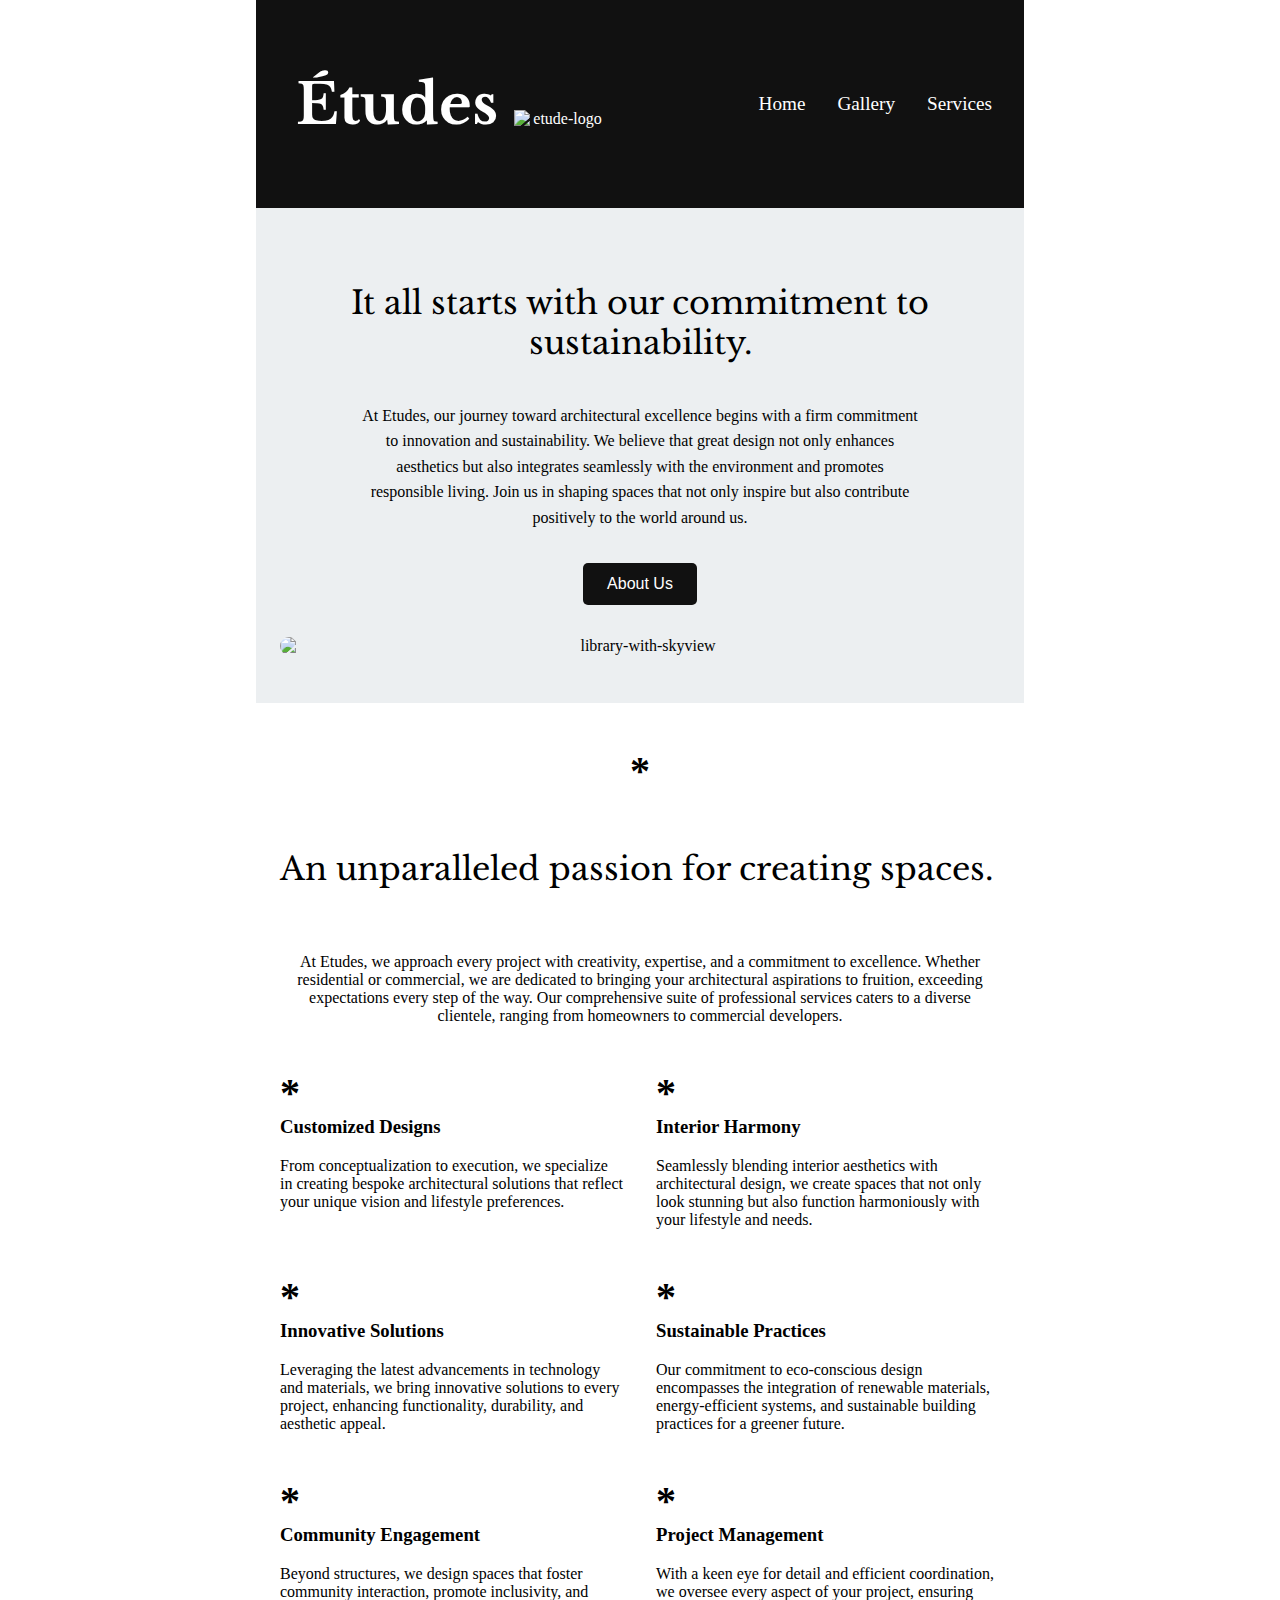
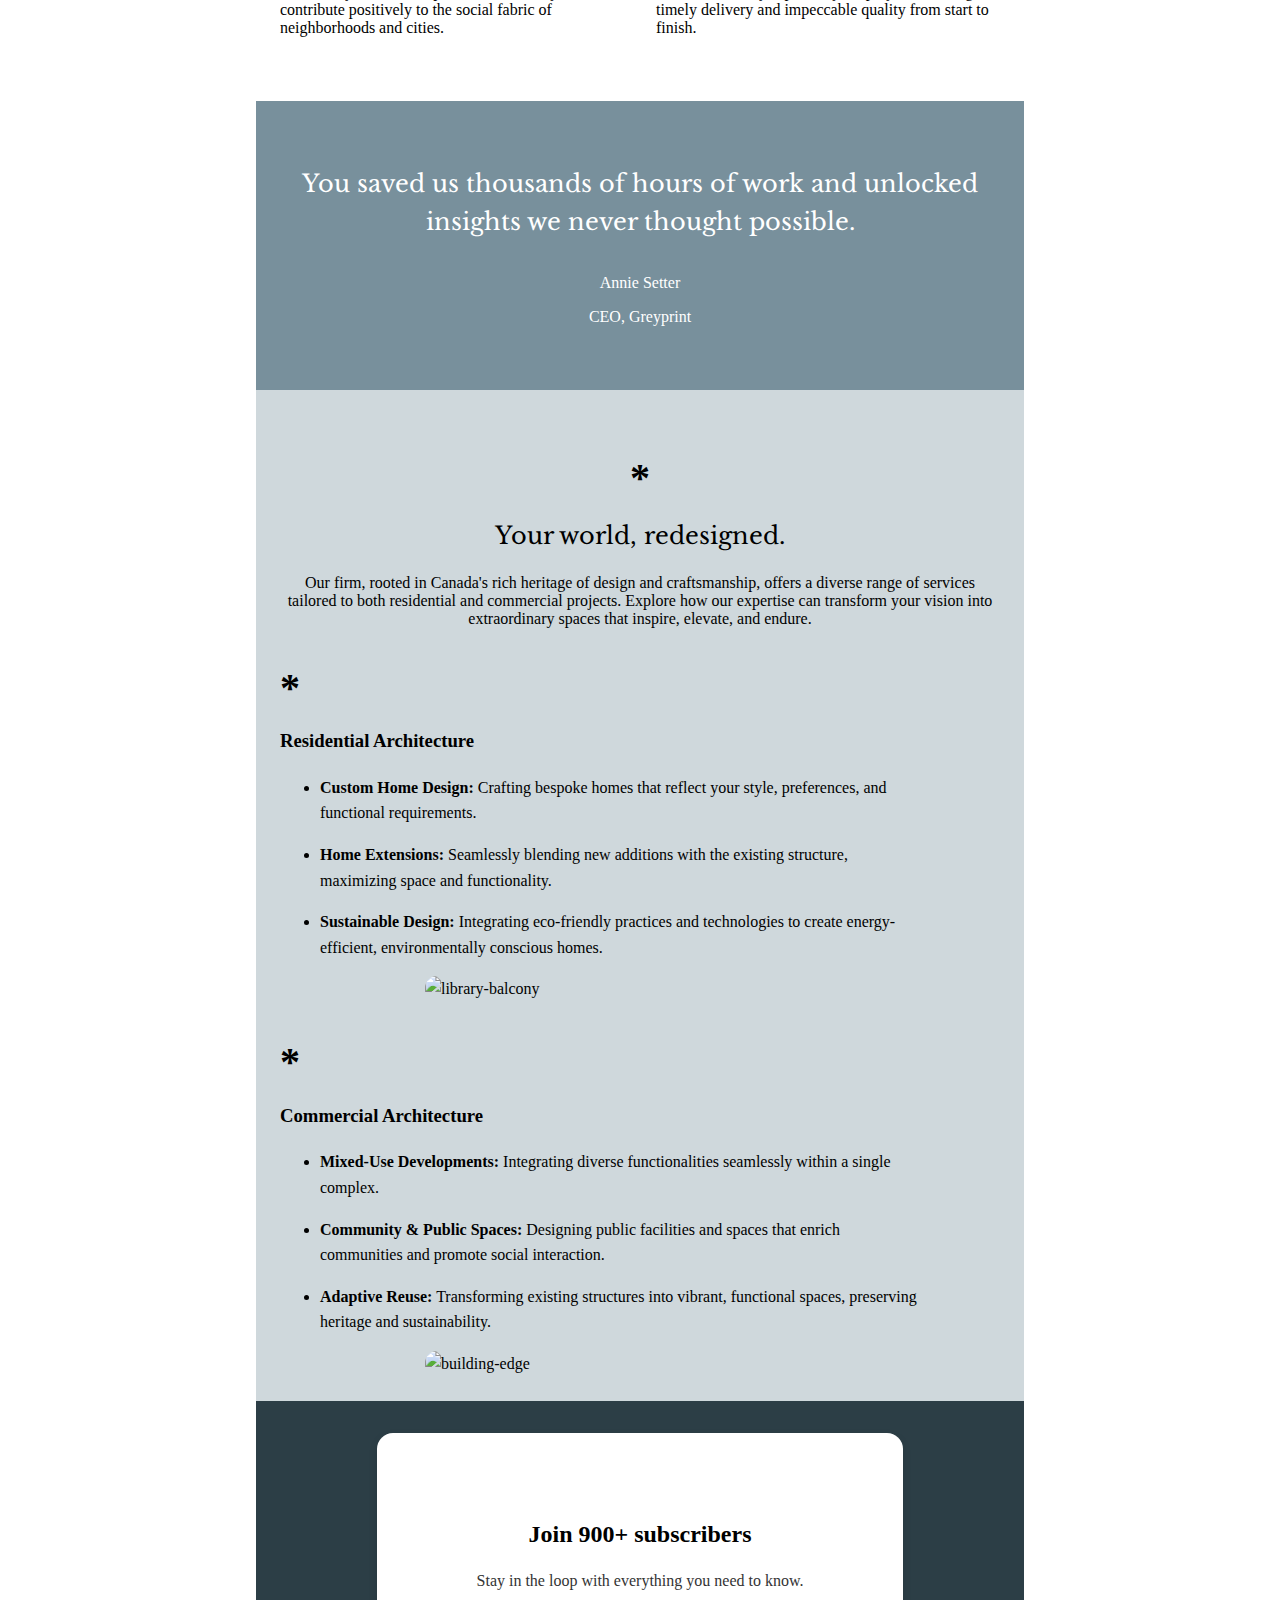
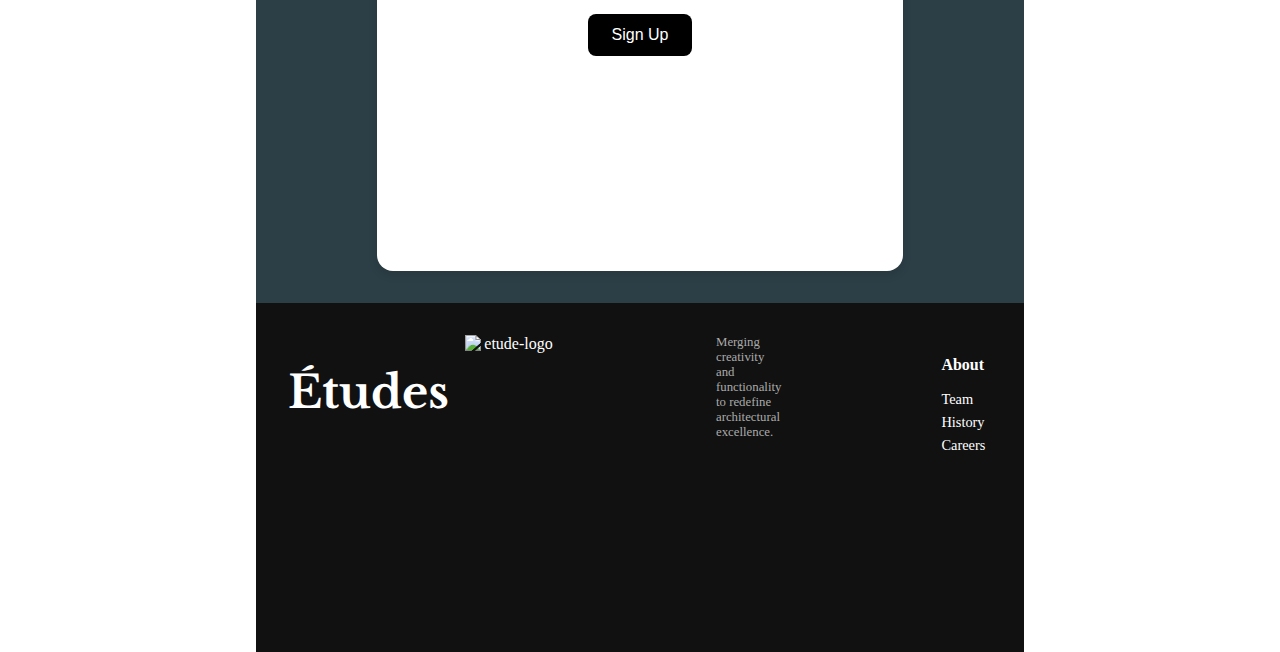
==== dmit-1530-assignment-1-start/index.html @ 2d31faa6 "CSS: Step 17" ====
<!DOCTYPE html>
<html lang="en">
<head>
    <meta charset="UTF-8">
    <meta name="viewport" content="width=device-width, initial-scale=1.0">

    <!-- Additional Meta Information -->
    <meta name="Raymond John Ruiz" content="">
    <meta name="Assignment 1 – Responsive Flexbox Layout" content="">

    <title>Etude Homepage</title>

    <!-- Stylesheets -->
    <link rel="stylesheet" href="./css/reset.css">
    <link rel="stylesheet" href="./css/styles.css">

    <!-- Font Stylings -->
    <link href="https://fonts.googleapis.com/css2?family=Libre+Baskerville:wght@400;700&display=swap" rel="stylesheet">


</head>
<body>

    <header class="header-container">

        <div class="logo-container">
            <h1>Études</h1>
            <img src="./img/ix.png" alt="etude-logo" title="etude-logo">
        </div>
    
        <nav class="header-nav-bar">
            <ul>
                <li><a href="index.html">Home</a></li>
                <li><a href="artgallery.html">Gallery</a></li>
                <li><a href="#">Services</a></li>
            </ul>
        </nav>

    </header>

    <main>

        <section class="main-first-section">

            <h2>It all starts with our commitment to sustainability.</h2>

            <p>At Etudes, our journey toward architectural excellence begins with a firm commitment to innovation and sustainability. We believe that great design not only enhances aesthetics but also integrates seamlessly with the environment and promotes responsible living. Join us in shaping spaces that not only  inspire but also contribute positively to the world around us.</p>

            <button>About Us</button>

            <img src="./img/vi.webp" alt="library-with-skyview" title="library-with-skyview">

        </section>

        <section class="main-second-section">

            <p class="section-divider">*</p>
            <h2>An unparalleled passion for creating spaces.</h2>
            
            <p>At Etudes, we approach every project with creativity, expertise, and a  commitment to excellence. Whether residential or commercial, we are  dedicated to bringing your architectural aspirations to fruition,  exceeding expectations every step of the way. Our comprehensive suite of professional services caters to a diverse clientele, ranging from homeowners to commercial developers.</p>

                <div>
                    <p class="section-divider">*</p>
                    <h3>Customized Designs</h3>
                    <p>From conceptualization to execution, we specialize in creating bespoke  architectural solutions that reflect your unique vision and lifestyle  preferences.</p>
                </div>

                <div>
                    <p class="section-divider">*</p>
                    <h3>Interior Harmony</h3>
                    <p>Seamlessly blending interior aesthetics with architectural design, we  create spaces that not only look stunning but also function harmoniously  with your lifestyle and needs.</p>
                </div>

                <div>
                    <p class="section-divider">*</p>
                    <h3>Innovative Solutions</h3>
                    <p>Leveraging the latest advancements in technology and materials, we bring  innovative solutions to every project, enhancing functionality,  durability, and aesthetic appeal.</p>
                </div>
                
                <div>
                    <p class="section-divider">*</p>
                    <h3>Sustainable Practices</h3>
                    <p>Our commitment to eco-conscious design encompasses the integration of  renewable materials, energy-efficient systems, and sustainable building  practices for a greener future.</p>
                </div>

                <div>
                    <p class="section-divider">*</p>
                    <h3>Community Engagement</h3>
                    <p>Beyond structures, we design spaces that foster community interaction,  promote inclusivity, and contribute positively to the social fabric of  neighborhoods and cities.</p>
                </div>

                <div>
                    <p class="section-divider">*</p>
                    <h3>Project Management</h3>
                    <p>With a keen eye for detail and efficient coordination, we oversee every  aspect of your project, ensuring timely delivery and impeccable quality  from start to finish.</p>
                </div>

        </section>

        <div class="blockquote-div">

            <blockquote>
                You saved us thousands of hours of work and unlocked insights we never thought possible.
            </blockquote>
            <p>Annie Setter</p>
            <div class="author-title">CEO, Greyprint</div>

        </div>

        <section class="main-third-section">

            <p class="third-section-divider-firstp">*</p>
            <h2>Your world, redesigned.</h2>
            <p>Our firm, rooted in Canada's rich heritage of design and craftsmanship, offers a diverse range of services tailored to both residential and  commercial projects. Explore how our expertise can transform your vision into extraordinary spaces that inspire, elevate, and endure.</p>

            <section class="main-third-section-div">
            <div>
                <p class="third-section-divider">*</p>
                <h3>Residential Architecture</h3>
                <ul>
                    <li><span>Custom Home Design:</span> Crafting bespoke homes that reflect your style, preferences, and functional requirements.</li>
                    <li><span>Home Extensions:</span> Seamlessly blending new additions with the existing structure, maximizing space and functionality.</li>
                    <li><span>Sustainable Design:</span> Integrating eco-friendly practices and technologies to create energy-efficient, environmentally conscious homes.</li>
                </ul>
                <img src="./img/iii.webp" alt="library-balcony" title="library-balcony">    
            </div>
            
            <div>
                <p class="third-section-divider">*</p>
                <h3>Commercial Architecture</h3>
                <ul>
                    <li><span>Mixed-Use Developments:</span> Integrating diverse functionalities seamlessly within a single complex.</li>
                    <li><span>Community & Public Spaces:</span> Designing public facilities and spaces that enrich communities and promote social interaction.</li>
                    <li><span>Adaptive Reuse:</span> Transforming existing structures into vibrant, functional spaces, preserving heritage and sustainability.</li>
                </ul>
                <img src="./img/ii.webp" alt="building-edge" title="building-edge">
            </div>

            </section>


        </section>

        <div class="sign-up-div">

            <div class="sign-up-div-inside-box">
                <p>Join 900+ subscribers</p>
                <p>Stay in the loop with everything you need to know.</p>
                <button>Sign Up</button>
            </div>

        </div>

    
    </main>
    
    <footer class="footer-container">

        <div class="footer-logo-container">
            <h1>Études</h1>
            <img src="./img/ix.png" alt="etude-logo" title="etude-logo">
        </div>

        <p>Merging creativity and functionality to redefine architectural excellence.</p>

        <div class="footer-nav-container">

            <section>
                <h4>About</h4>
                <nav>
                    <ul>
                        <li><a href="#">Team</a></li>
                        <li><a href="#">History</a></li>
                        <li><a href="#">Careers</a></li>
                    </ul>
                </nav>
            </section>
        
            <section>
                <h4>Social</h4>
                <nav>
                    <ul>
                        <li><a href="#">Facebook</a></li>
                        <li><a href="#">Instagram</a></li>
                        <li><a href="#">Twitter / X</a></li>
                    </ul>
                </nav>
            </section>
        
            <section>
                <h4>Privacy</h4>
                <nav>
                    <ul>
                        <li><a href="#">Privacy Policy</a></li>
                        <li><a href="#">Terms & Conditions</a></li>
                        <li><a href="#">Contact Us</a></li>
                    </ul>
                </nav>
            </section>
        
        </div>

        <div>
            <p>This website is an academic exercise; its contents are entirely fictitious. All copy was generated by ChatGPT in lieu of using lorem ipsum placeholder text.</p>
        </div>

    </footer>




    
</body>
</html>
---- dmit-1530-assignment-1-start/css/styles.css ----
:root {
    --blue-grey-50: #ECEFF1;
    --blue-grey-100: #CFD8DC;
    --blue-grey-200: #B0BEC5;
    --blue-grey-900: #263238;
    --dark-grey: #111111;
    --white: #FFFFFF;
    --blockquote-color:#78909C;
}

body {
    color: #000;
    text-align: center; 
    width: 24.38rem;
    margin: 0 auto;
}


/* Header Section Styling */

.header-container{
    display: flex;
    flex-direction: column;
    background-color: var(--dark-grey);
    color: var(--white);
    align-items: center;
    padding: 2rem 0;
    width: 100%;
}

.logo-container {
    display: flex;
    align-items:baseline;
    gap: 1rem; 
}

.header-container h1{
    font-size: 3.5rem;
}

.header-container img{
    width: 5.6875rem;
    height: 3.625rem;
}

.header-nav-bar ul {
    list-style: none;
    display: flex;
    justify-content: center;
    gap: 2rem; 
    padding: 0;
    margin-top: 1rem;
}

.header-nav-bar a {
    color: var(--white);
    text-decoration: none;
    font-size: 1.2rem;
    font-weight: 500;
}

header h1{
    font-family: "Libre Baskerville", serif;
}


/* First of Main Section Styling */

.main-first-section{
    display: flex;
    flex-direction: column;
    align-items: center;
    justify-content: center;
    background-color: var(--blue-grey-50);
    text-align: center;
    padding: 3rem 1.5rem;
    
}

.main-first-section h2 {
    font-size: 2rem;
    font-family: "Libre Baskerville", serif;
    font-weight: 300;
    margin-bottom: 1.5rem;
}

.main-first-section p {
    font-size: 1rem;
    line-height: 1.6;
    max-width: 35rem;
    margin-bottom: 2rem;
}

.main-first-section button {
    background-color: var(--dark-grey);
    color: var(--white);
    font-size: 1rem;
    padding: 0.75rem 1.5rem;
    border: none;
    border-radius: 5px;
    cursor: pointer;
    margin-bottom: 2rem;
}

.main-first-section img {
    width: 100%;
    height: auto;
    border-radius: 10px; 
}

/* Second of Main Section Styling */

.main-second-section {
    text-align: center;
    padding: 3rem 1.5rem;
}

.main-second-section h2 {
    font-family: 'Libre Baskerville', serif;
    font-size: 2rem;
    font-weight: 300;
    margin-bottom: 1rem;
}

.section-divider {
    font-size: 2.5rem; 
    font-weight: bold;
    margin-bottom: 0.2rem; 
    text-align: center;
    line-height: 1; 
}

.main-second-section h3 {
    margin-top: 0.2rem; 
    text-align: center;
}


/* Div Styling for blockquote */

.blockquote-div {
    background-color: var(--blockquote-color); 
    padding: 4rem 2rem; 
    text-align: center;
    color: white; 
    margin: 0 auto;
}

.blockquote-div blockquote {
    margin: 0;
    padding: 0;
    line-height: 1.6; 
    font-family: "Libre Baskerville", serif;
    font-size: 1.5rem; 
    margin-bottom: 2rem;
}


/* Third of Main Section Styling */

.main-third-section{
    background-color: var(--blue-grey-100);
    padding: 1.5rem 1.5rem; 
    text-align: center;
}

.third-section-divider {
    font-size: 2.5rem; 
    font-weight: bold;
    margin-bottom: 0.2rem; 
    text-align: left;
    line-height: 1; 
}

.third-section-divider-firstp{
    font-size: 2.5rem; 
    font-weight: bold;
    margin-bottom: 0.2rem; 
    text-align: center; 
}

.main-third-section h2 {
    font-family: "Libre Baskerville", serif;
    font-weight: lighter;
    margin-bottom: 1.5rem;
    text-align: center; 
}

.main-third-section div {
    font-size: 1rem;
    line-height: 1.6;
    max-width: 80ch;
    text-align: left;
}

.main-third-section ul li {
    margin-bottom: 1rem;
    font-size: 1rem;
}

.main-third-section img {
    width: 100%;
    max-width: 21.88rem; 
    border-radius: 12px; 
    display: block;
    margin: 0 auto;
}

ul li span {
    font-weight: bold;
}


/* Sign-up Div Styling */

.sign-up-div {
    background-color: #2C3E46; /* Dark background */
    display: flex;
    justify-content: center;
    align-items: center;
    padding: 2rem;
}

.sign-up-div-inside-box {
    background-color: #fff; 
    border-radius: 1rem; 
    padding: 5rem 2rem;
    text-align: center;
    box-shadow: 0 4px 10px rgba(0, 0, 0, 0.1); 
    height: 24.25rem;
}

.sign-up-div-inside-box p:first-of-type {
    font-size: 1.5rem;
    font-weight: bold;
}

.sign-up-div-inside-box p:nth-of-type(2) {
    font-size: 1rem;
    color: #333;
    margin-bottom: 1.5rem;
}

.sign-up-div-inside-box button {
    background-color: black;
    color: white;
    border: none;
    padding: 0.75rem 1.5rem;
    border-radius: 0.5rem;
    cursor: pointer;
    font-size: 1rem;
}


/* Footer Section Styling */

.footer-container {
    background-color: #111; 
    color: white;
    padding: 2rem;
    text-align: center;
}

.footer-logo-container {
    display: flex;
    justify-content: left;
    align-items: left;
    gap: 1rem;
    margin-bottom: 1rem;
}

.footer-logo-container h1 {
    font-size: 2.8rem;
    font-weight: bold;
    font-family: "Libre Baskerville", serif;
}

.footer-logo-container img {
    width: 5.6875rem;
    height: 3.625rem;
}

.footer-nav-container {
    display: flex;
    justify-content: center;
    gap: 3rem;
    margin-bottom: 1.5rem;
}

.footer-nav-container section {
    text-align: left;
}

.footer-nav-container h4 {
    font-size: 1rem;
    margin-bottom: 0.5rem;
}

.footer-nav-container ul {
    list-style: none;
    padding: 0;
}

.footer-nav-container li {
    margin-bottom: 0.3rem;
}

.footer-nav-container a {
    text-decoration: none;
    color: white;
    font-size: 0.9rem;
}

.footer-container p {
    font-size: 0.8rem;
    color: #aaa;
    max-width: 600px;
    margin: 0 auto;
}

.footer-container p:nth-of-type(1) {
    text-align: left;
}


/* CSS Styling for screen with minimum width of 768px */

@media screen and (min-width: 768px) {

    /* Update to Header and Main-First Section Styling */

    body{
        width: 48rem;
    }

   .header-container{
        display: flex;
        flex-direction: row;
        gap: 0.5rem ;
   }

   .header-container h1{
        margin-left: 2.5rem;
   }

   .header-nav-bar {
        margin-left: auto; 
        padding-right: 2rem;
    }

    /* Update to Main-Second Section Styling */

    .main-second-section {
        display: flex;
        flex-wrap: wrap;
        align-items: flex-start;
        justify-content: space-between;
        gap: 2rem;
    }
    
    .main-second-section div {
        width: calc(50% - 1rem);                        
        min-width: 18rem; 
        text-align: left; 
    }

    .section-divider {
    text-align: center;
    width: 100%;
    margin: 0 auto;
    }

    .main-second-section .section-divider,
    .main-second-section h3 {
        text-align: left;
        width: 100%;
        margin-left: 0;
    }

    .section-divider:not(div .section-divider) {
        text-align: center;
        display: block;
        margin: 0 auto;
    }

    /* Update to Main-Second Section Styling */

    /* .main-third-section-div img{
        display: flex;
        flex-wrap: wrap;
        justify-content: center;
        gap: 2rem;
    }

    .main-third-section-div div{
      
    } */


    /* Update to Sign up Div Section Styling */
    
    .sign-up-div-inside-box {
        height: 19.38rem;
        width: 28.88rem;
        padding: 4rem 2rem;
    }
    
    /* Update to Footer Section Styling */

    .footer-container{
        display: flex;
        gap: 10rem;
    }

    


}
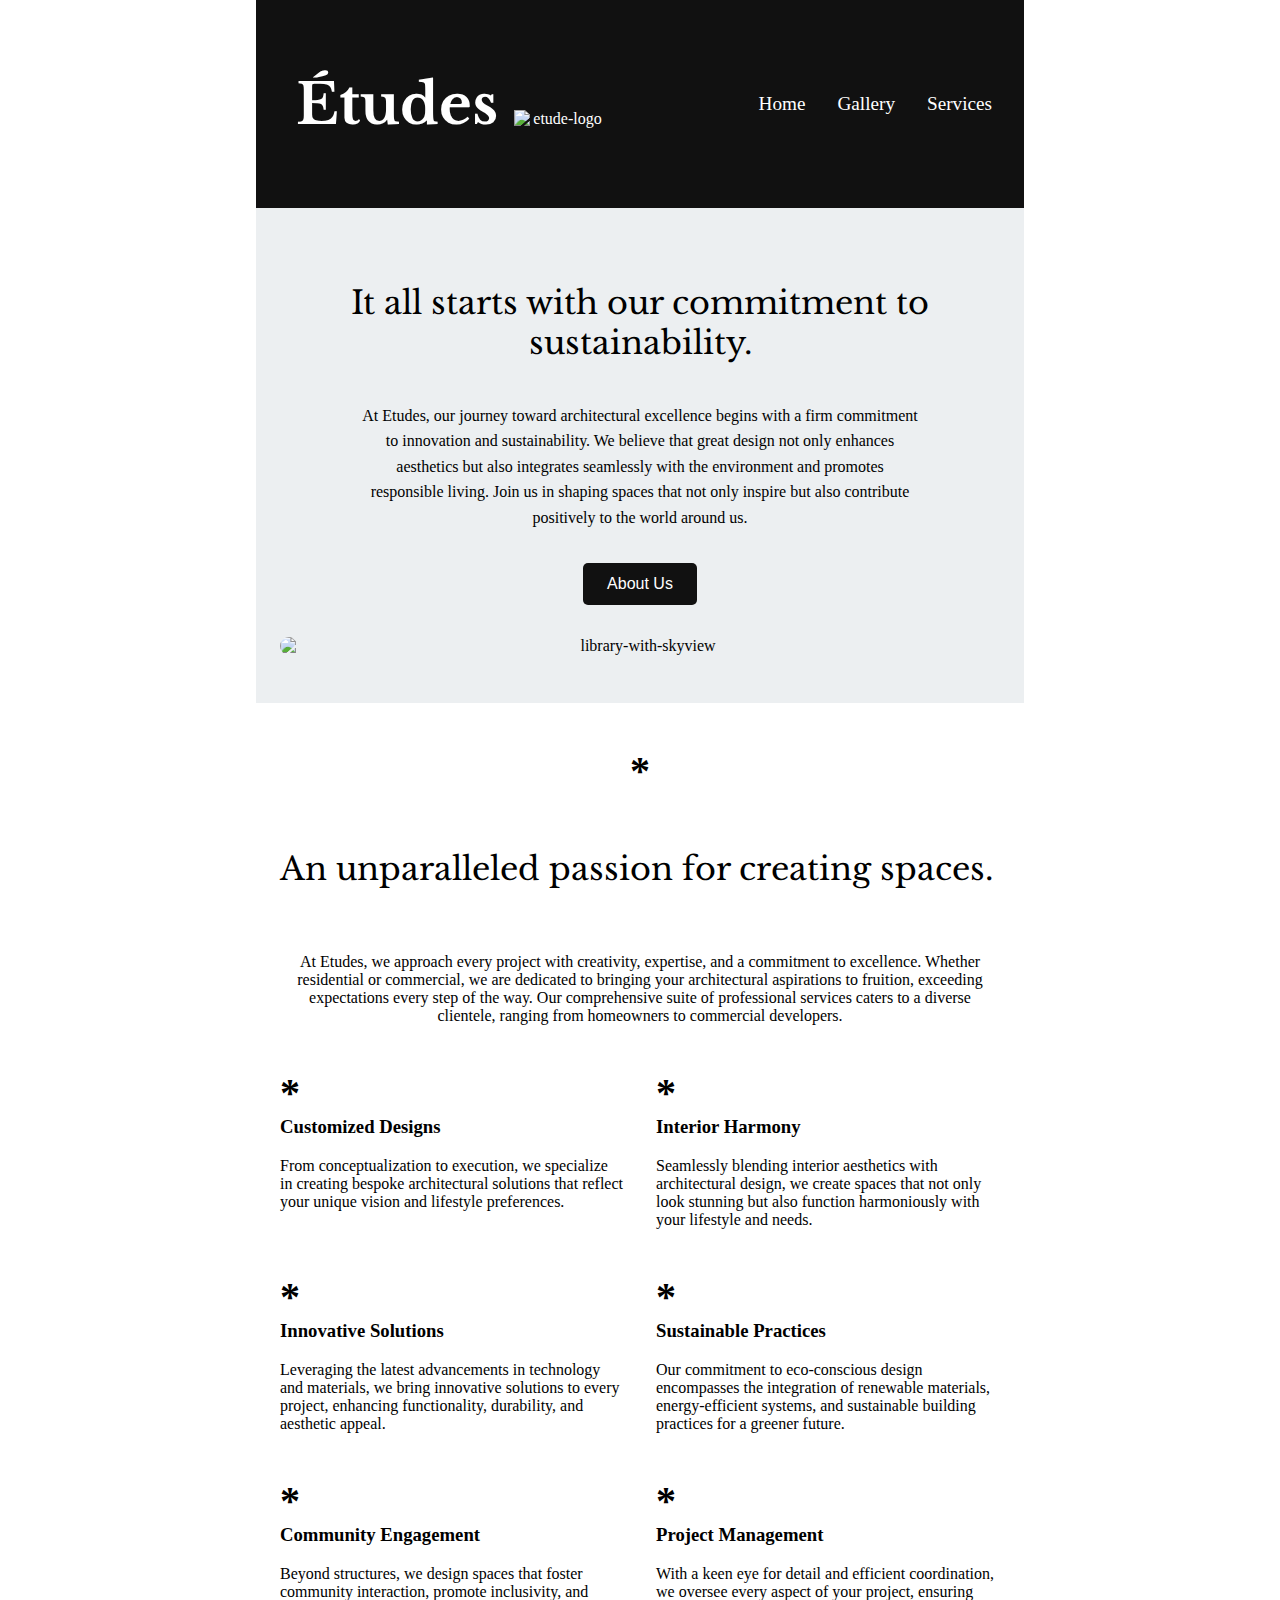
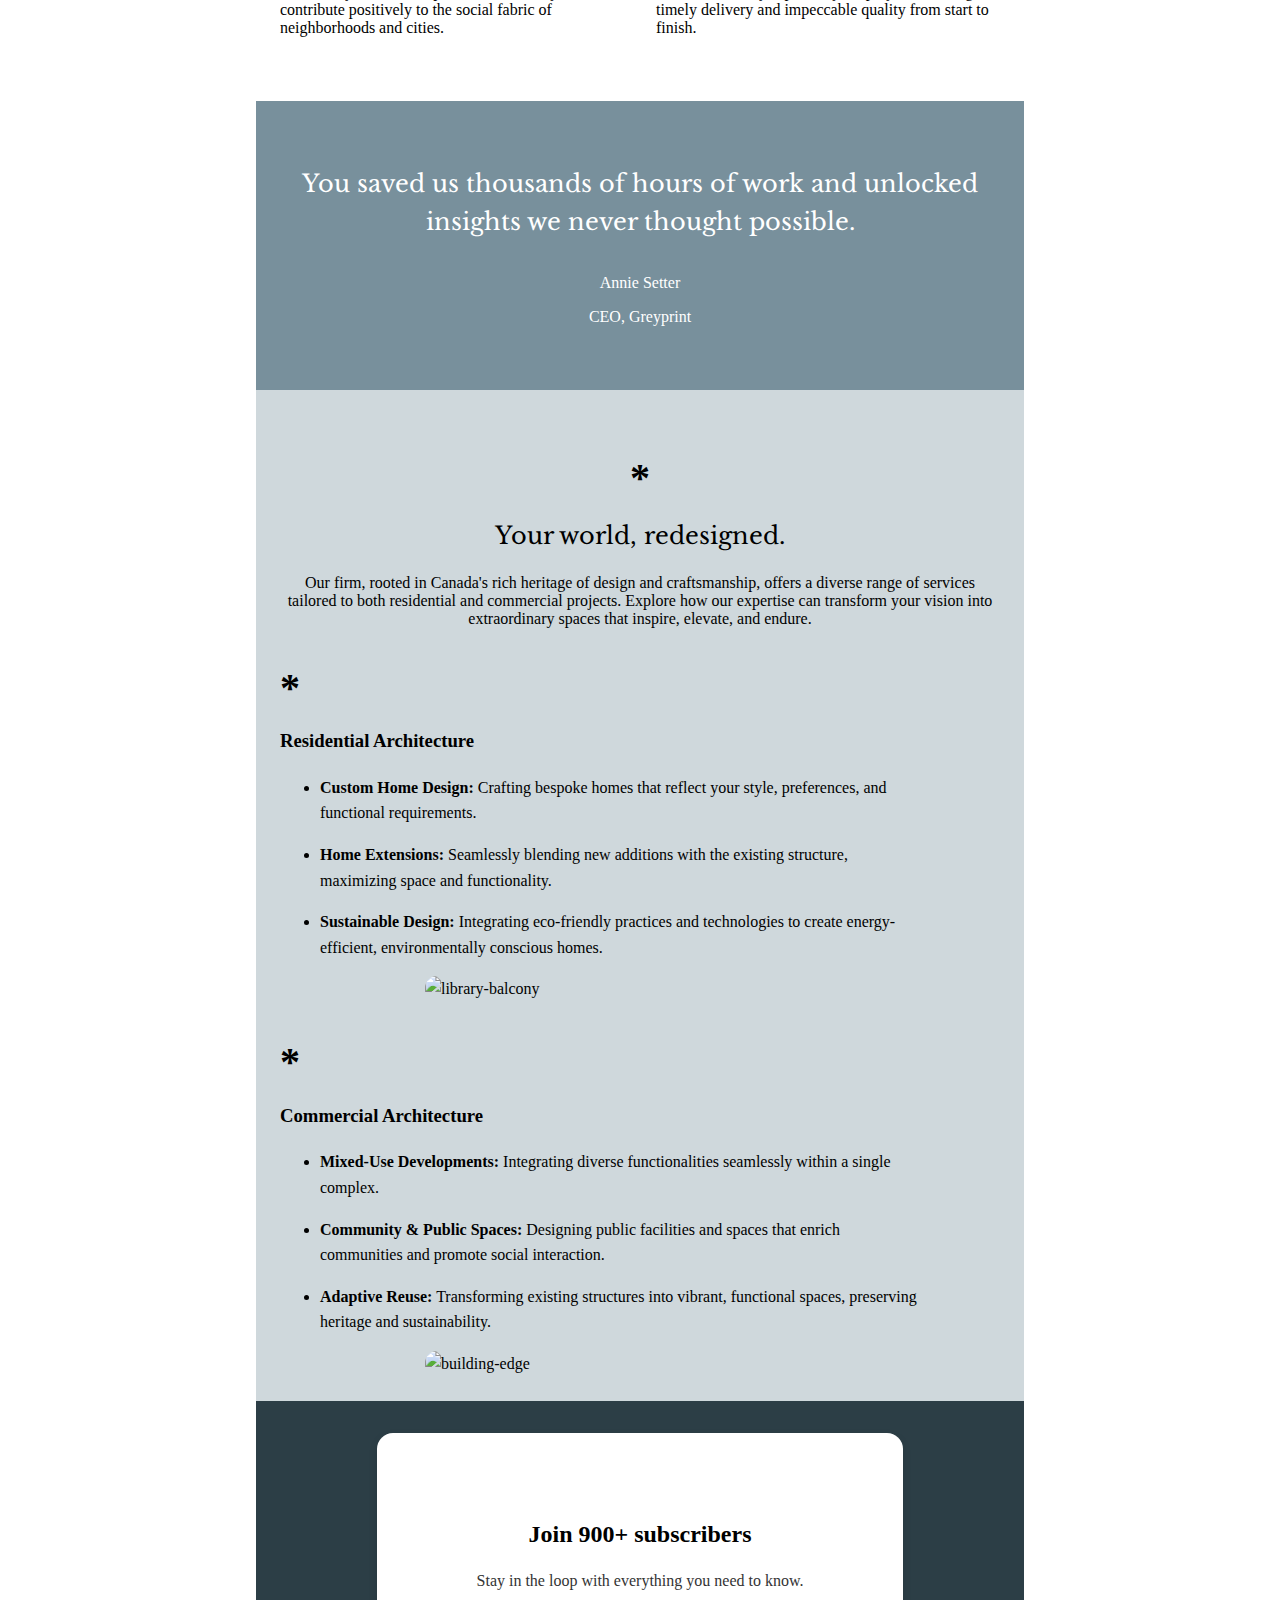
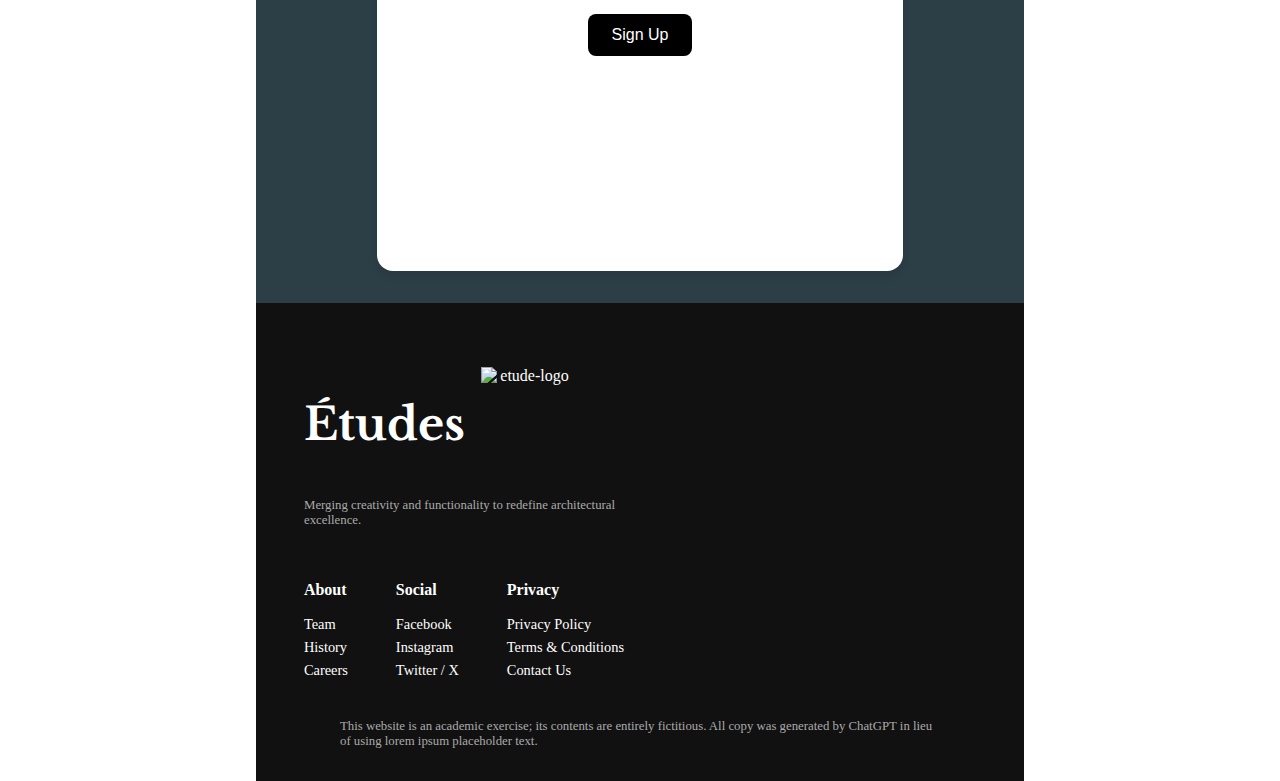
==== commit 73366ad5: "CSS Step 18" ====
--- a/dmit-1530-assignment-1-start/index.html
+++ b/dmit-1530-assignment-1-start/index.html
@@ -156,12 +156,16 @@
     
     <footer class="footer-container">
 
-        <div class="footer-logo-container">
-            <h1>Études</h1>
-            <img src="./img/ix.png" alt="etude-logo" title="etude-logo">
-        </div>
-
-        <p>Merging creativity and functionality to redefine architectural excellence.</p>
+        <section class="footer-first-section">
+
+            <div class="footer-logo-container">
+                <h1>Études</h1>
+                <img src="./img/ix.png" alt="etude-logo" title="etude-logo">
+            </div>
+
+            <p>Merging creativity and functionality to redefine architectural excellence.</p>
+
+        </section>
 
         <div class="footer-nav-container">
 
@@ -199,8 +203,7 @@
             </section>
         
         </div>
-
-        <div>
+        <div class="last-footer-section">
             <p>This website is an academic exercise; its contents are entirely fictitious. All copy was generated by ChatGPT in lieu of using lorem ipsum placeholder text.</p>
         </div>
 
--- a/dmit-1530-assignment-1-start/css/styles.css
+++ b/dmit-1530-assignment-1-start/css/styles.css
@@ -409,10 +409,23 @@
 
     .footer-container{
         display: flex;
-        gap: 10rem;
-    }
-
-    
-
-
-}
+        flex-wrap: wrap;
+    }
+
+   .footer-first-section{
+        width: 50%;
+        padding: 2rem 1rem;
+   }
+
+   .footer-nav-container{
+        width: 50%;
+   }
+
+   .last-footer-section {
+        width: 100%; /* Ensure full width */
+        text-align: center;
+        margin: 0 auto;
+    }
+
+
+}
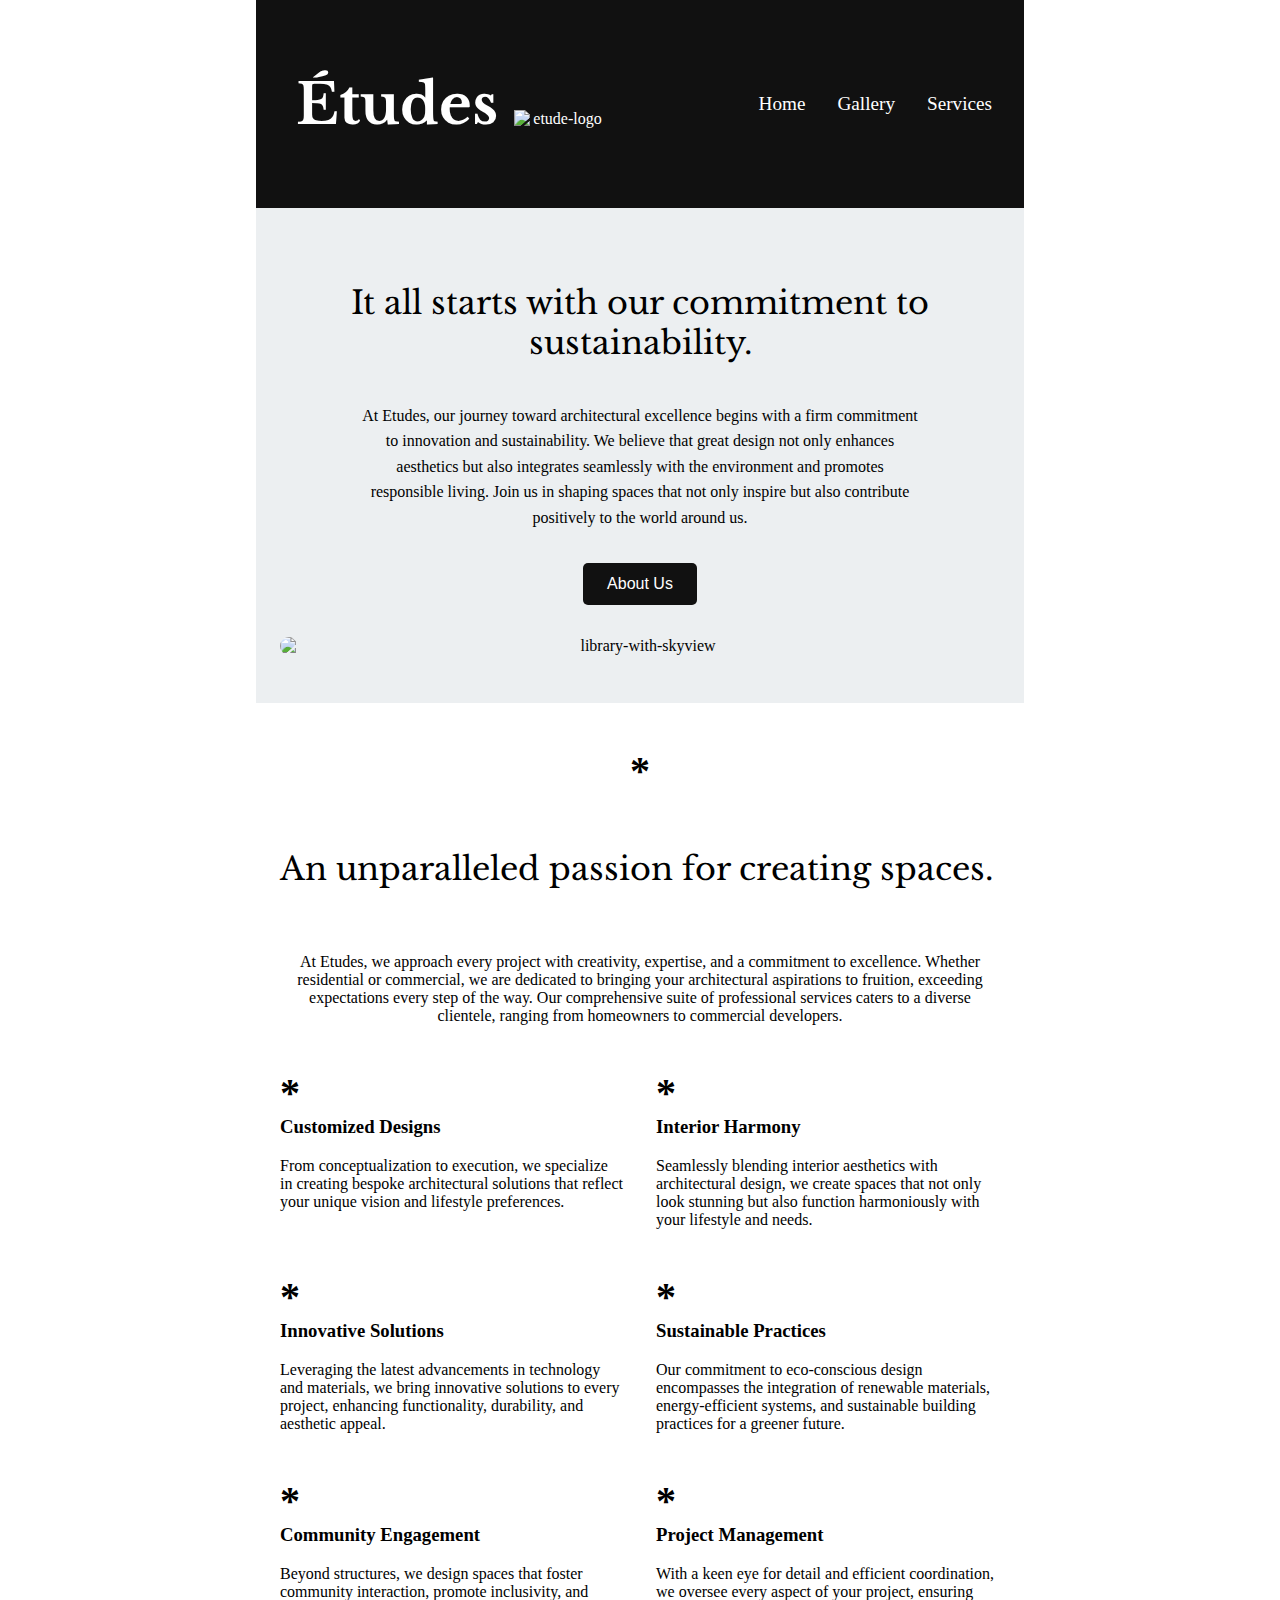
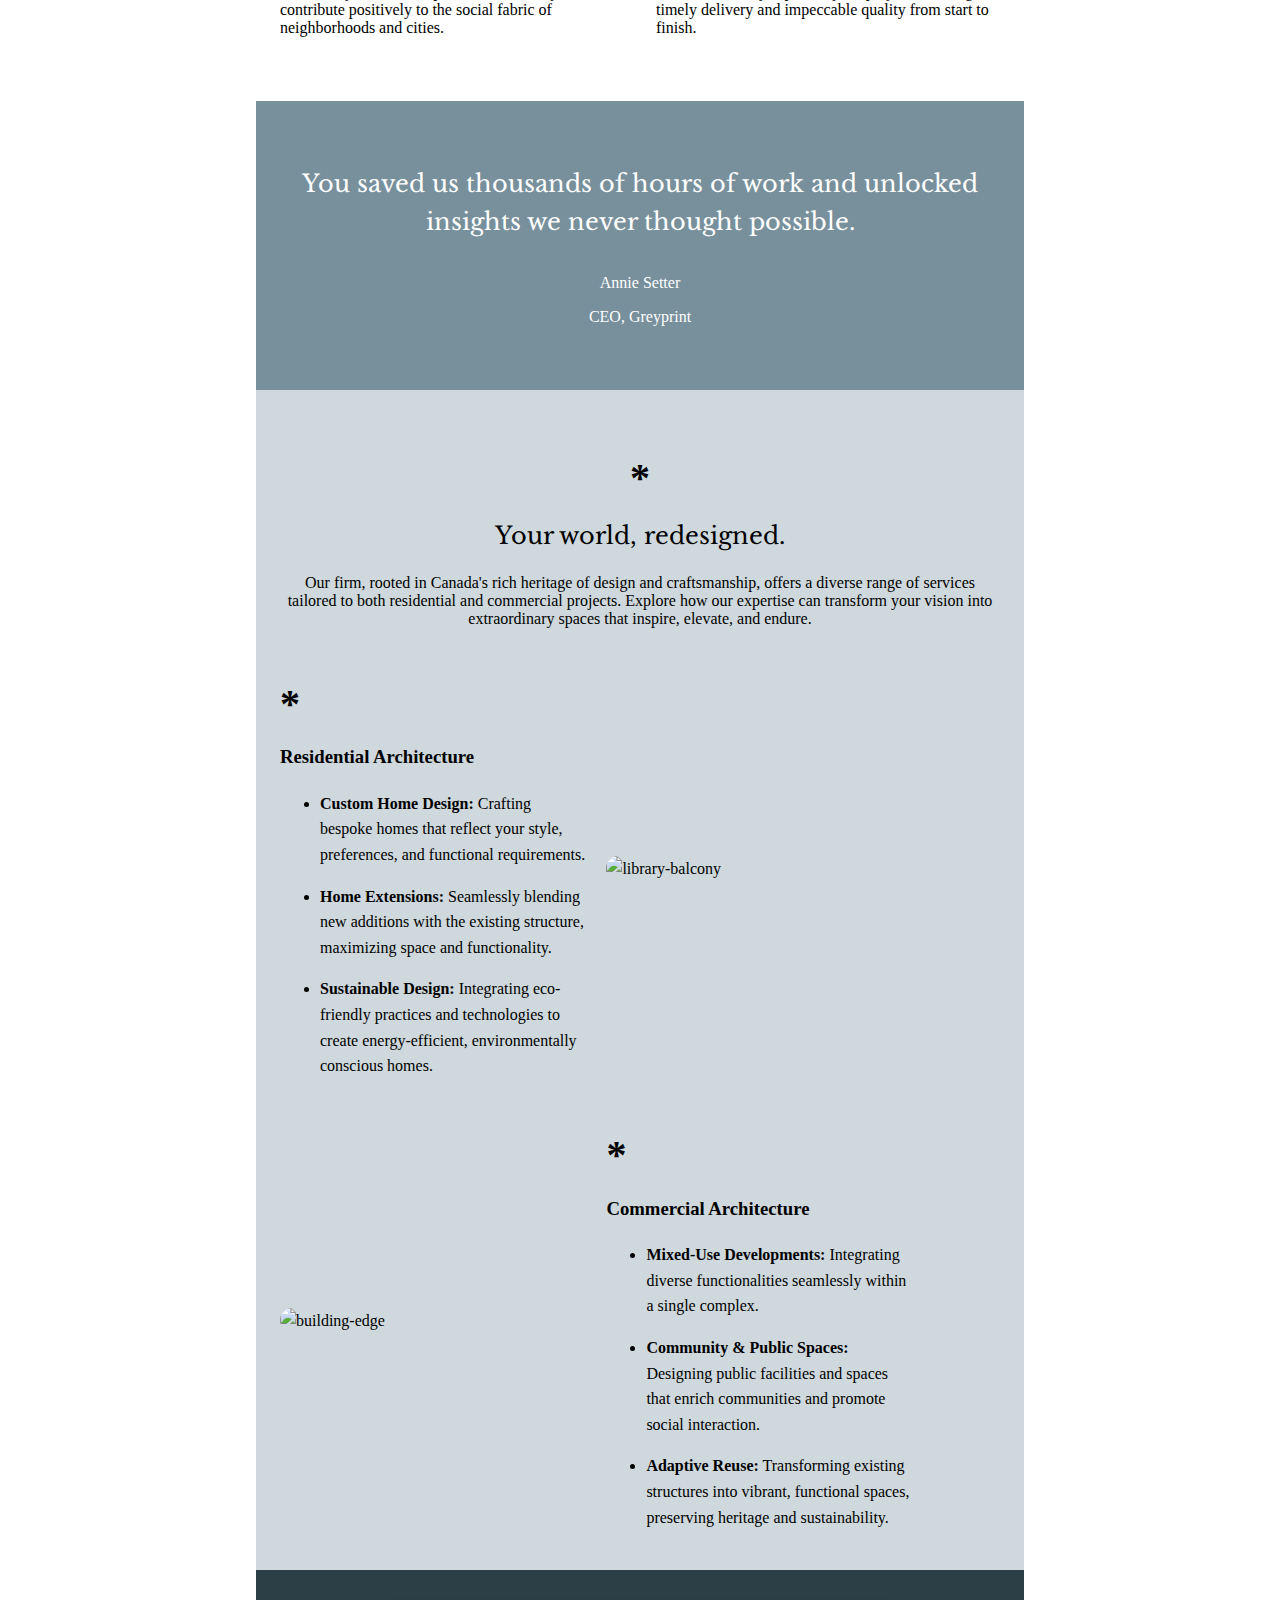
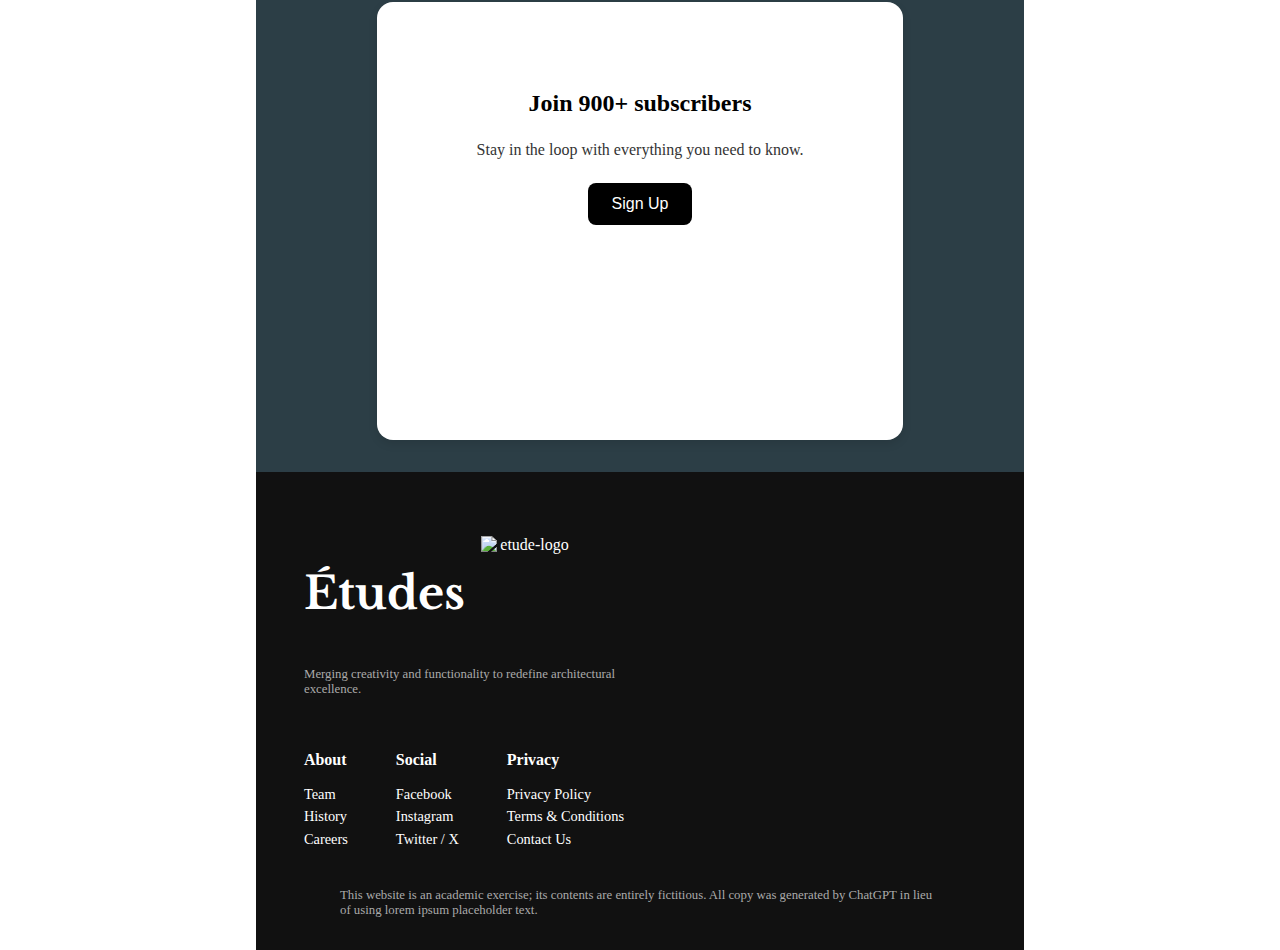
==== commit 835fb305: "CSS Step 19" ====
--- a/dmit-1530-assignment-1-start/index.html
+++ b/dmit-1530-assignment-1-start/index.html
@@ -113,30 +113,45 @@
             <h2>Your world, redesigned.</h2>
             <p>Our firm, rooted in Canada's rich heritage of design and craftsmanship, offers a diverse range of services tailored to both residential and  commercial projects. Explore how our expertise can transform your vision into extraordinary spaces that inspire, elevate, and endure.</p>
 
-            <section class="main-third-section-div">
-            <div>
-                <p class="third-section-divider">*</p>
-                <h3>Residential Architecture</h3>
-                <ul>
-                    <li><span>Custom Home Design:</span> Crafting bespoke homes that reflect your style, preferences, and functional requirements.</li>
-                    <li><span>Home Extensions:</span> Seamlessly blending new additions with the existing structure, maximizing space and functionality.</li>
-                    <li><span>Sustainable Design:</span> Integrating eco-friendly practices and technologies to create energy-efficient, environmentally conscious homes.</li>
-                </ul>
-                <img src="./img/iii.webp" alt="library-balcony" title="library-balcony">    
-            </div>
             
-            <div>
-                <p class="third-section-divider">*</p>
-                <h3>Commercial Architecture</h3>
-                <ul>
-                    <li><span>Mixed-Use Developments:</span> Integrating diverse functionalities seamlessly within a single complex.</li>
-                    <li><span>Community & Public Spaces:</span> Designing public facilities and spaces that enrich communities and promote social interaction.</li>
-                    <li><span>Adaptive Reuse:</span> Transforming existing structures into vibrant, functional spaces, preserving heritage and sustainability.</li>
-                </ul>
-                <img src="./img/ii.webp" alt="building-edge" title="building-edge">
-            </div>
-
-            </section>
+
+                <div class="first-third-section-div-container">
+
+                    <div>
+                        <p class="third-section-divider">*</p>
+                        <h3>Residential Architecture</h3>
+                        <ul>
+                            <li><span>Custom Home Design:</span> Crafting bespoke homes that reflect your style, preferences, and functional requirements.</li>
+                            <li><span>Home Extensions:</span> Seamlessly blending new additions with the existing structure, maximizing space and functionality.</li>
+                            <li><span>Sustainable Design:</span> Integrating eco-friendly practices and technologies to create energy-efficient, environmentally conscious homes.</li>
+                        </ul>
+                    </div>
+
+                    <div>
+                        <img src="./img/iii.webp" alt="library-balcony" title="library-balcony">   
+                    </div>
+
+                </div>
+                
+                <div class="second-third-section-div-container">
+
+                    <div>
+                        <p class="third-section-divider">*</p>
+                        <h3>Commercial Architecture</h3>
+                        <ul>
+                            <li><span>Mixed-Use Developments:</span> Integrating diverse functionalities seamlessly within a single complex.</li>
+                            <li><span>Community & Public Spaces:</span> Designing public facilities and spaces that enrich communities and promote social interaction.</li>
+                            <li><span>Adaptive Reuse:</span> Transforming existing structures into vibrant, functional spaces, preserving heritage and sustainability.</li>
+                        </ul>
+                    </div>
+
+                    <div>
+                    <img src="./img/ii.webp" alt="building-edge" title="building-edge">
+                    </div>
+
+                </div>
+
+            
 
 
         </section>
--- a/dmit-1530-assignment-1-start/css/styles.css
+++ b/dmit-1530-assignment-1-start/css/styles.css
@@ -383,18 +383,39 @@
         margin: 0 auto;
     }
 
-    /* Update to Main-Second Section Styling */
-
-    /* .main-third-section-div img{
+    /* Update to Main-Third Section Styling */
+
+    .first-third-section-div-container{
         display: flex;
         flex-wrap: wrap;
-        justify-content: center;
-        gap: 2rem;
-    }
-
-    .main-third-section-div div{
-      
-    } */
+        align-items: center;
+        gap: 1.2rem;
+    }
+
+    .first-third-section-div-container div:nth-child(1) {
+        width: 48%;
+    }
+
+    .first-third-section-div-container div:nth-child(2) {
+        width: 48%;
+    }
+
+    .second-third-section-div-container{
+        display: flex;
+        flex-wrap: wrap;
+        align-items: center;
+        gap: 1.2rem;
+    }
+
+    .second-third-section-div-container div:nth-child(1) {
+        width: 48%;
+        order: 2; 
+    }
+
+    .second-third-section-div-container div:nth-child(2) {
+        width: 48%;
+        order: 1; 
+    }
 
 
     /* Update to Sign up Div Section Styling */
@@ -429,3 +450,16 @@
 
 
 }
+
+
+/* CSS Styling for screen with minimum width of 1440px */
+
+@media screen and (min-width: 1440px){
+
+    /* Update to Header and Main-First Section Styling */
+
+    body{
+        width: 90rem;
+    }
+
+}
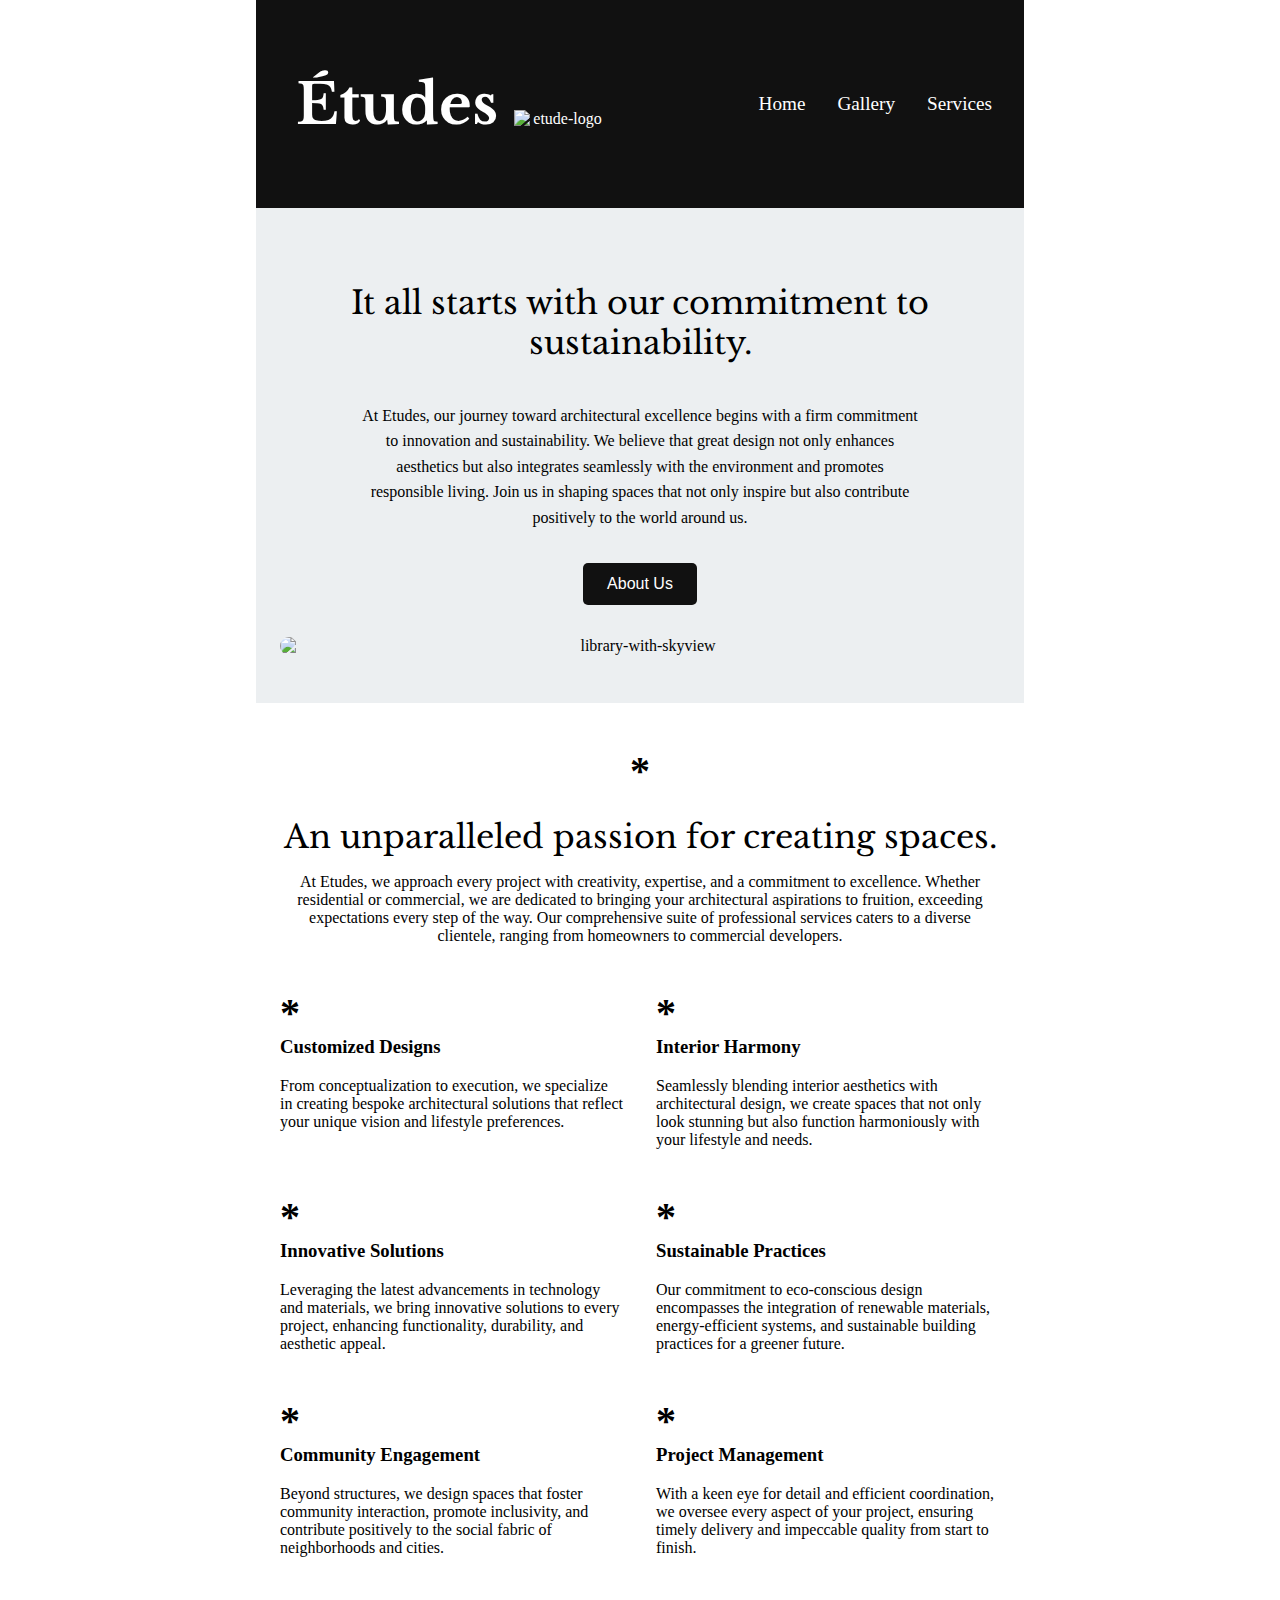
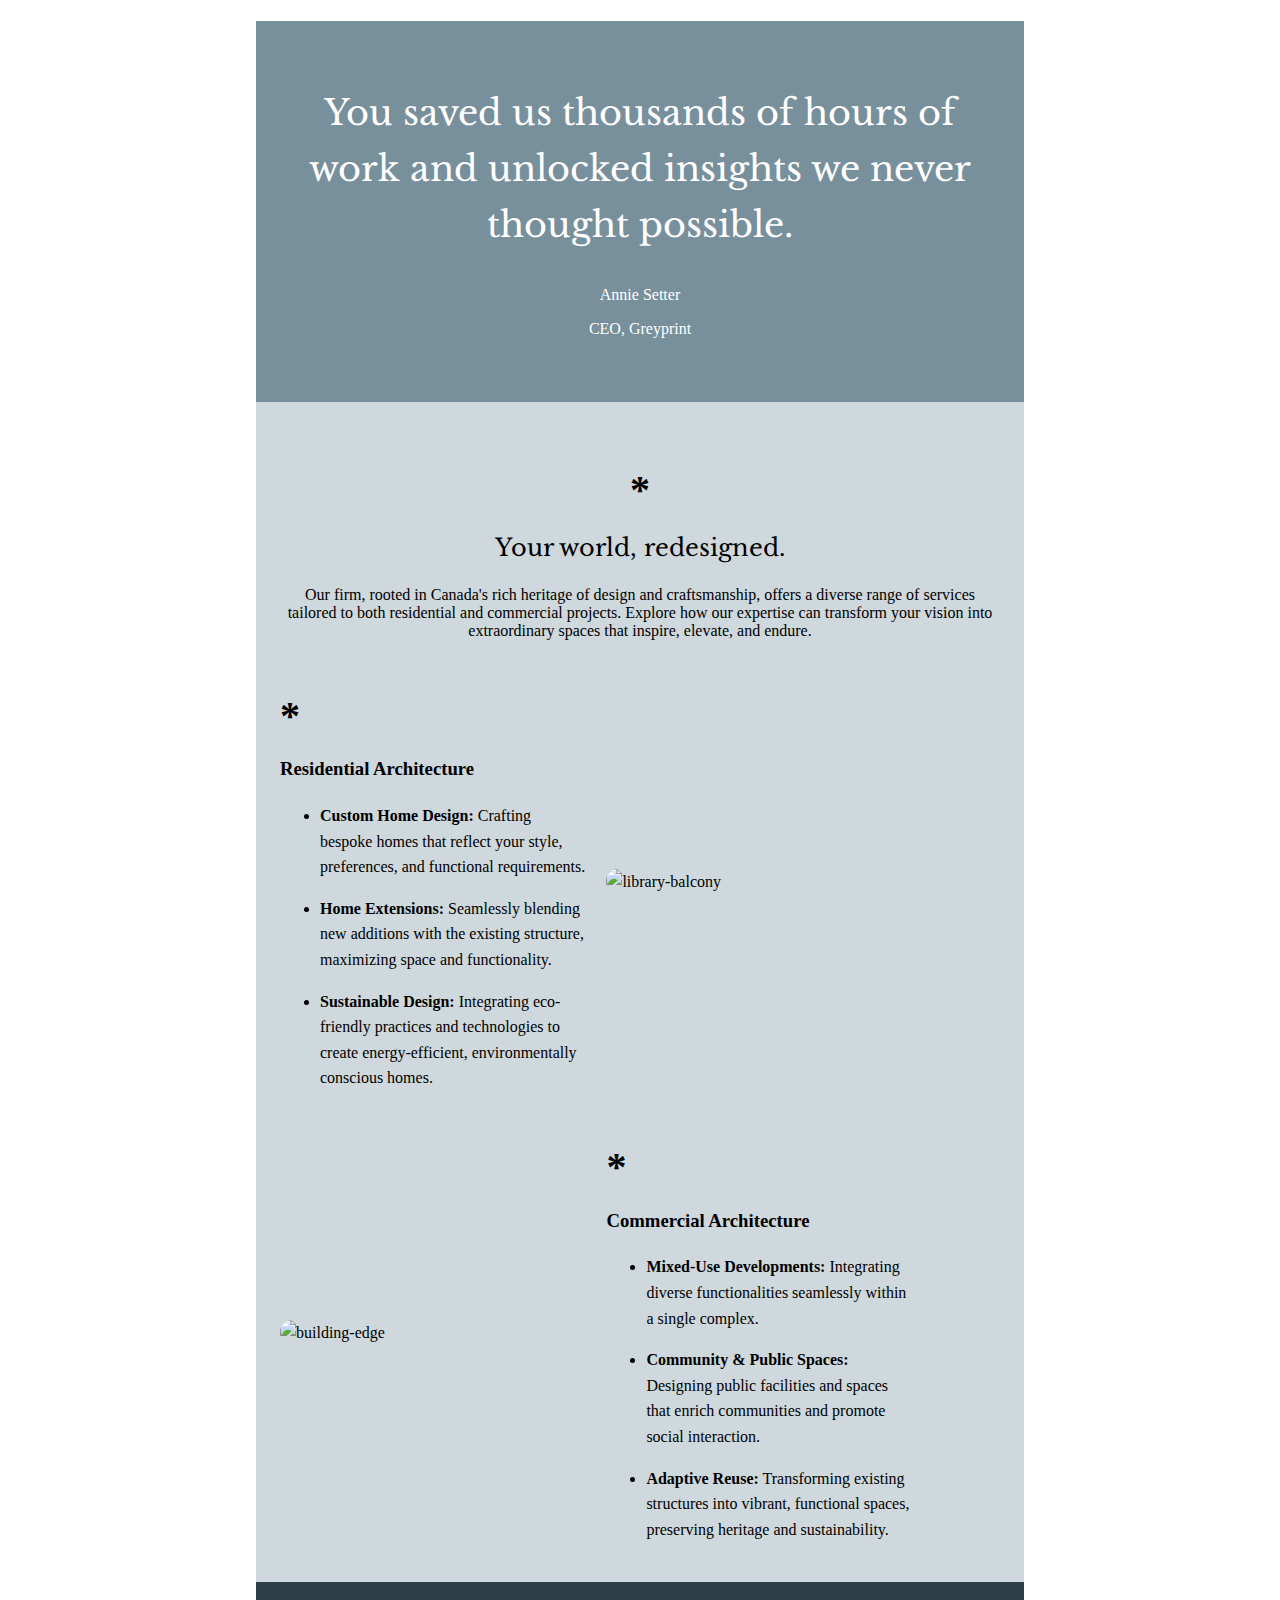
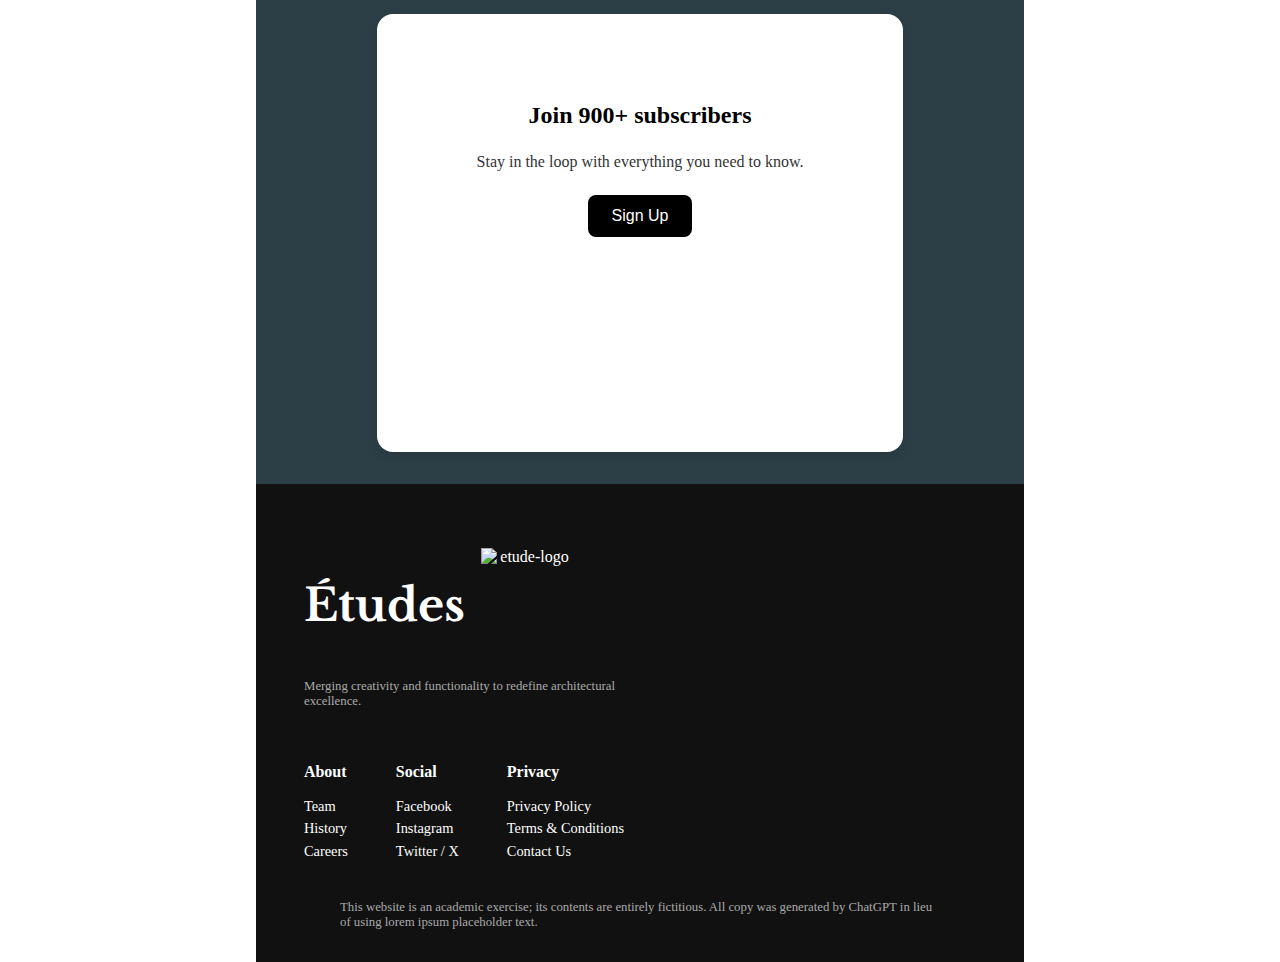
==== commit 589d956d: "CSS: Step 21" ====
--- a/dmit-1530-assignment-1-start/index.html
+++ b/dmit-1530-assignment-1-start/index.html
@@ -54,10 +54,11 @@
 
         <section class="main-second-section">
 
-            <p class="section-divider">*</p>
-            <h2>An unparalleled passion for creating spaces.</h2>
-            
-            <p>At Etudes, we approach every project with creativity, expertise, and a  commitment to excellence. Whether residential or commercial, we are  dedicated to bringing your architectural aspirations to fruition,  exceeding expectations every step of the way. Our comprehensive suite of professional services caters to a diverse clientele, ranging from homeowners to commercial developers.</p>
+                <section class="main-second-sec-first-item">
+                    <p class="section-divider">*</p>
+                    <h2>An unparalleled passion for creating spaces.</h2>
+                    <p>At Etudes, we approach every project with creativity, expertise, and a  commitment to excellence. Whether residential or commercial, we are  dedicated to bringing your architectural aspirations to fruition,  exceeding expectations every step of the way. Our comprehensive suite of professional services caters to a diverse clientele, ranging from homeowners to commercial developers.</p>
+                </section>
 
                 <div>
                     <p class="section-divider">*</p>
--- a/dmit-1530-assignment-1-start/css/styles.css
+++ b/dmit-1530-assignment-1-start/css/styles.css
@@ -383,6 +383,12 @@
         margin: 0 auto;
     }
 
+    /* Update to Blockquote Styling */
+
+    .blockquote-div blockquote {
+        font-size: 2.2rem; 
+    }
+
     /* Update to Main-Third Section Styling */
 
     .first-third-section-div-container{
@@ -462,4 +468,43 @@
         width: 90rem;
     }
 
-}
+    .logo-container{
+        margin-left: 10rem;
+    }
+
+    .header-nav-bar{
+        margin-right: 10rem;
+    }
+
+    /* Update to Main-Second Section Styling */
+
+    .main-second-section{
+        padding-left: 8rem;
+        padding-right: 8rem;
+    }
+
+    .main-second-sec-first-item{
+        display: flex;
+        flex-direction: column;
+        align-items: center;
+    }
+
+    .main-second-section section p{
+        width: 71.18%;
+        text-align: center;
+        align-items: center;
+    }
+
+    .main-second-section div{
+        width: 22.64rem;
+    }
+
+     /* Update to Blockquote Styling */
+
+     .blockquote-div blockquote {
+        font-size: 2.0rem; 
+        padding: 0 10rem;
+    }
+  
+
+}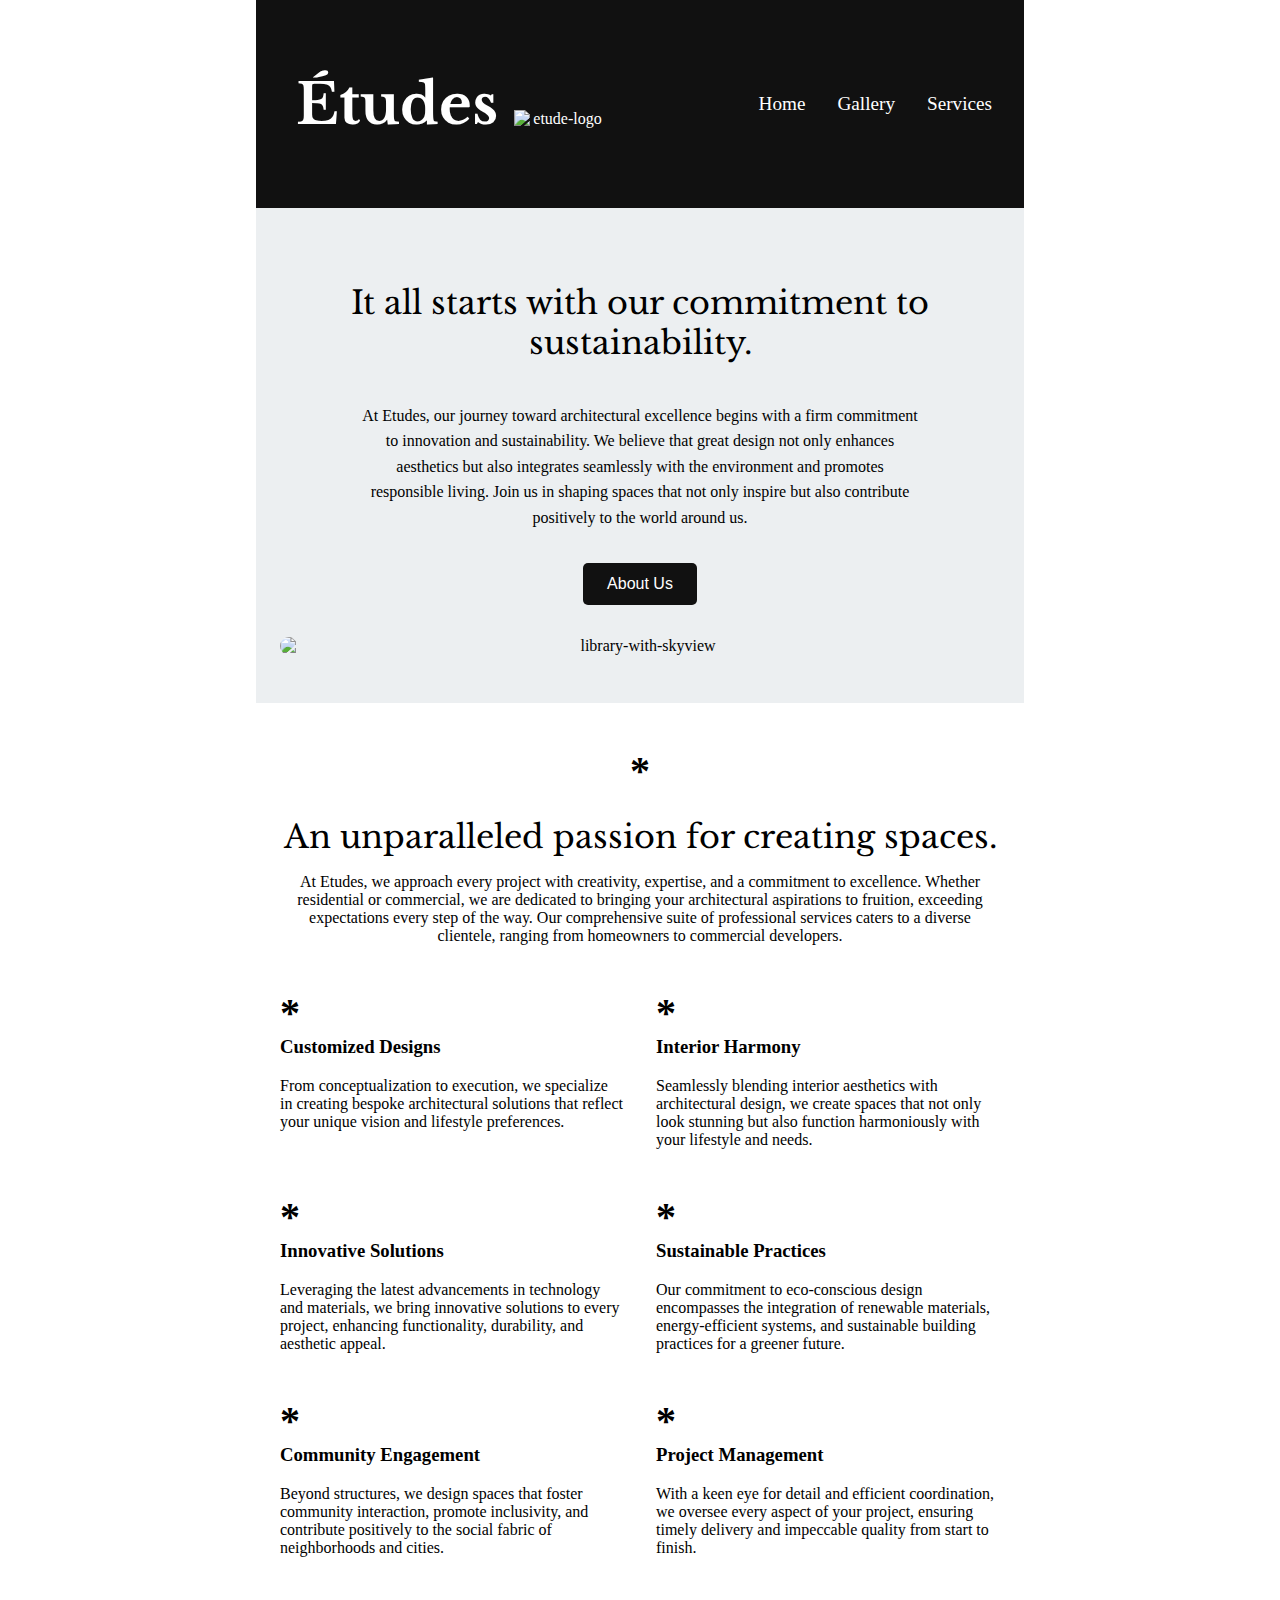
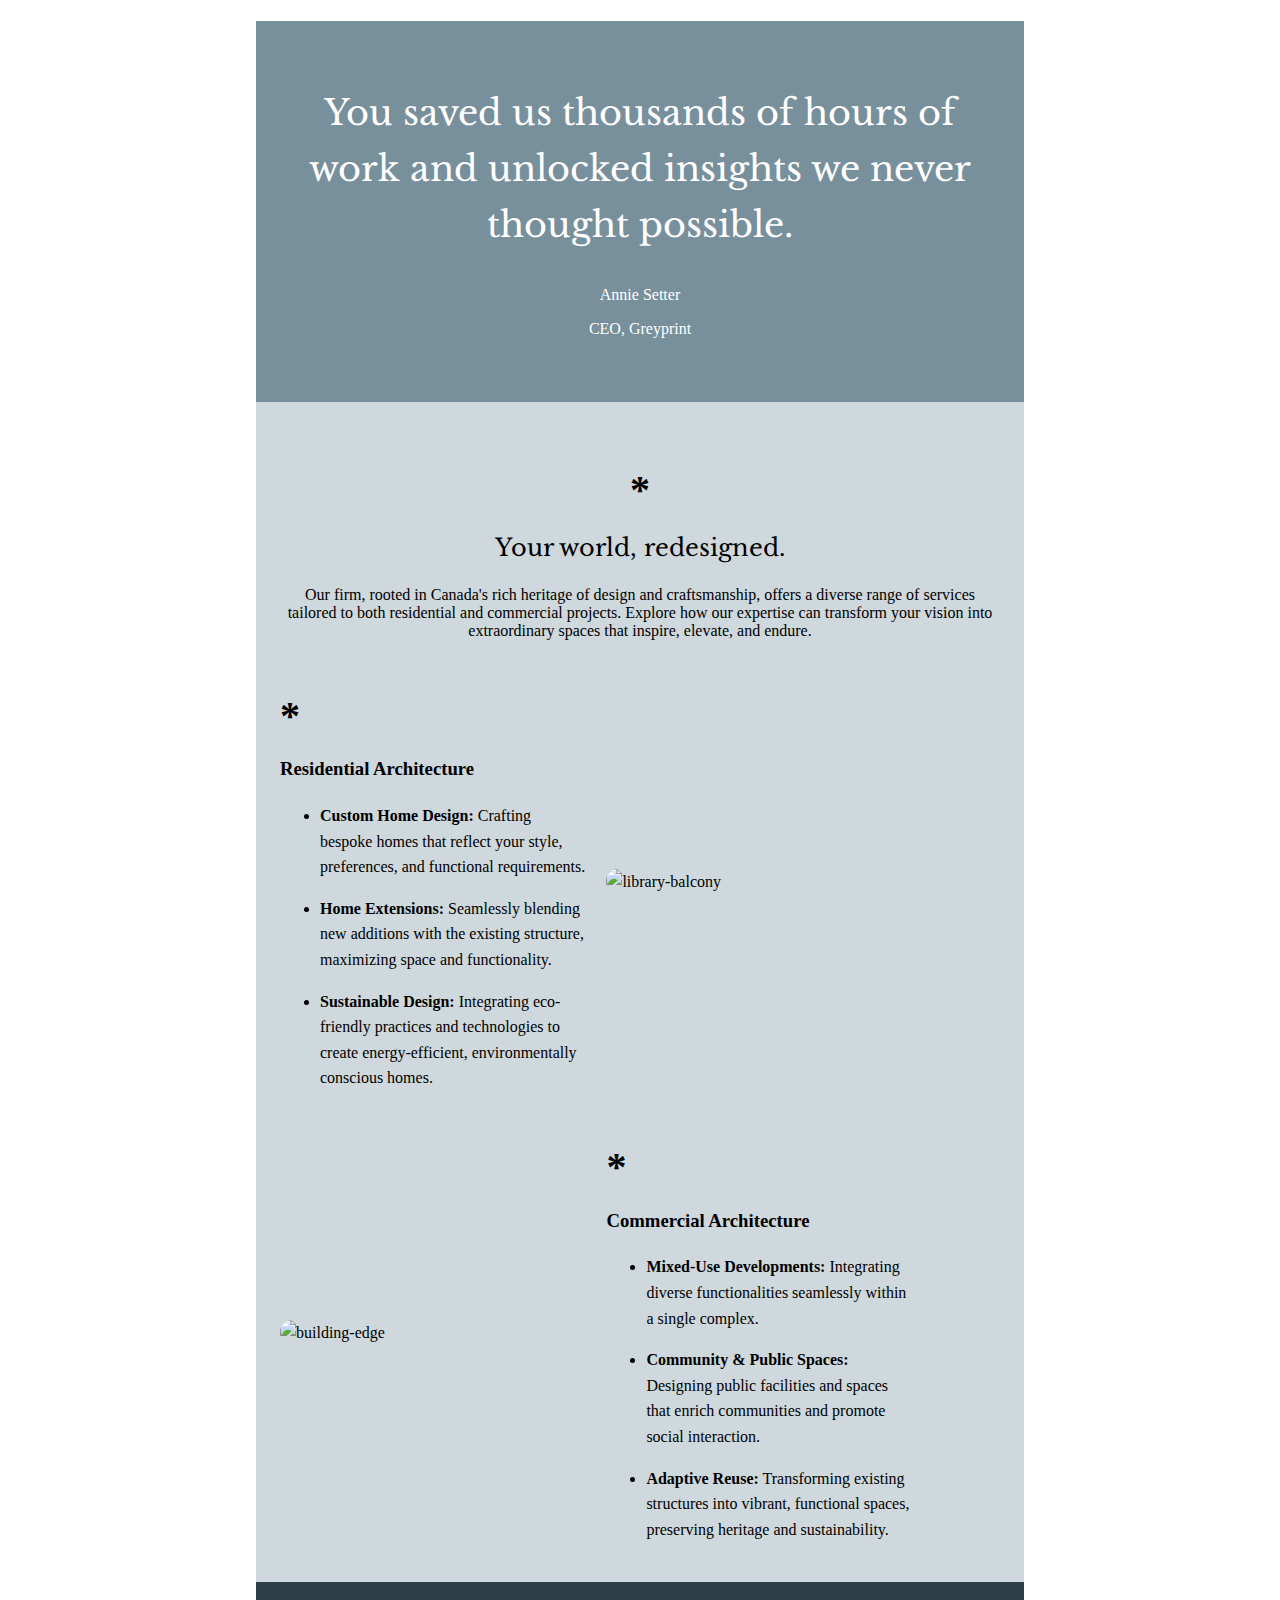
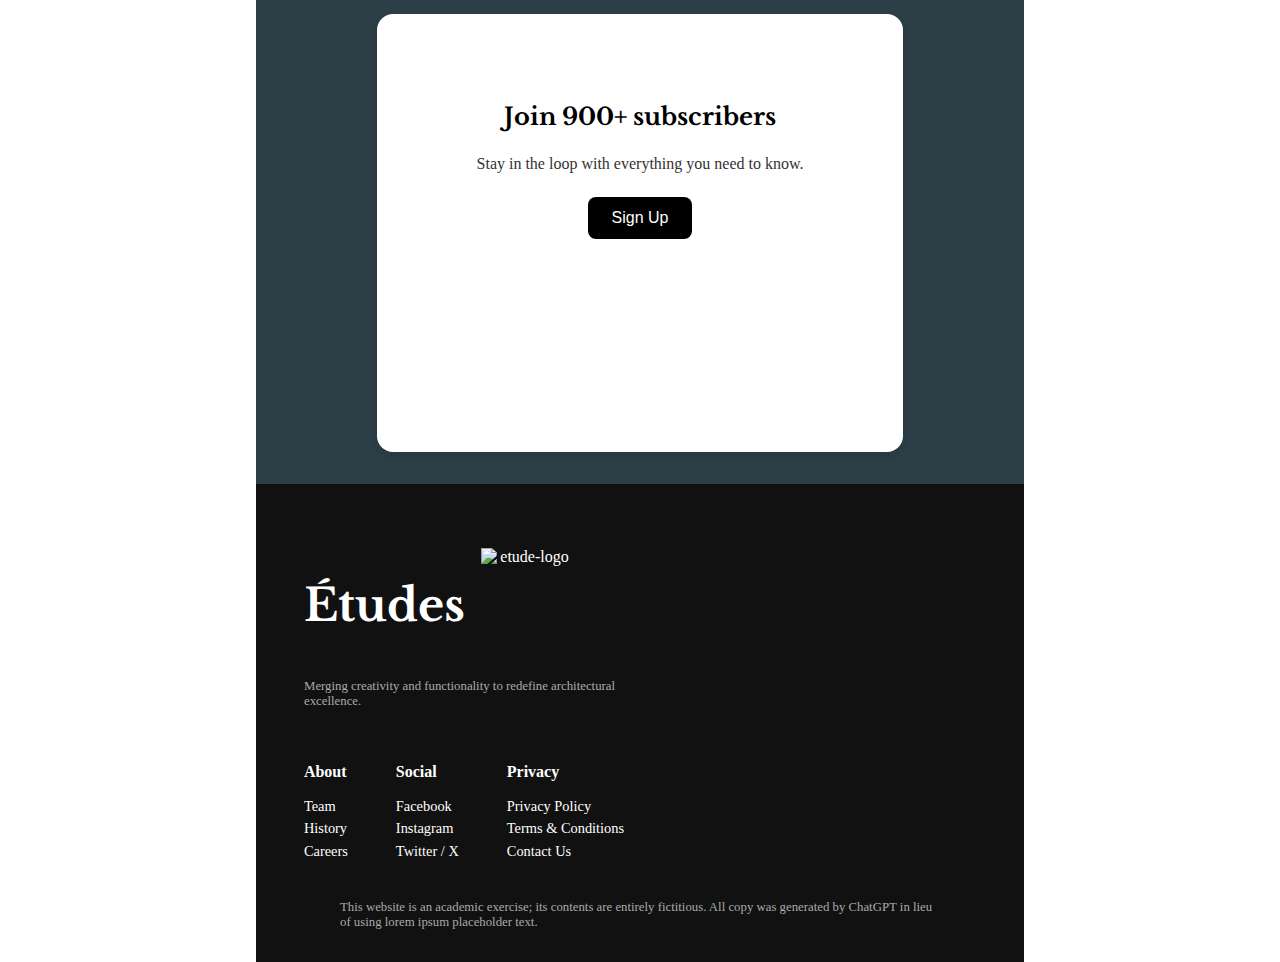
==== commit f839206a: "CSS: Step 22" ====
--- a/dmit-1530-assignment-1-start/index.html
+++ b/dmit-1530-assignment-1-start/index.html
@@ -160,7 +160,7 @@
         <div class="sign-up-div">
 
             <div class="sign-up-div-inside-box">
-                <p>Join 900+ subscribers</p>
+                <p class="join-p">Join 900+ subscribers</p>
                 <p>Stay in the loop with everything you need to know.</p>
                 <button>Sign Up</button>
             </div>
@@ -219,6 +219,7 @@
             </section>
         
         </div>
+        
         <div class="last-footer-section">
             <p>This website is an academic exercise; its contents are entirely fictitious. All copy was generated by ChatGPT in lieu of using lorem ipsum placeholder text.</p>
         </div>
--- a/dmit-1530-assignment-1-start/css/styles.css
+++ b/dmit-1530-assignment-1-start/css/styles.css
@@ -251,6 +251,10 @@
     font-size: 1rem;
 }
 
+.join-p{
+    font-family: "Libre Baskerville", serif;
+}
+
 
 /* Footer Section Styling */
 
@@ -505,6 +509,50 @@
         font-size: 2.0rem; 
         padding: 0 10rem;
     }
-  
+
+    /* Update to Main-Third Section Styling */
+
+    /* .main-third-section{
+        flex-direction: row;
+        justify-content: space-around;
+        padding-left: 15rem;
+        padding-right: 15rem;
+    } */
+
+    /* .main-third-section div{
+        width: 50%;
+    }
+
+    .first-third-section-div-container{
+        flex-direction: column;
+    }
+
+    .second-third-section-div-container{
+        flex-direction: column;
+    } */
+
+
+    /* Update to Sign up Div Section Styling */
+    
+    .sign-up-div-inside-box {
+        width: 46.80rem;
+    }
+    
+
+    /* Update to Footer Section Styling */
+
+    .footer-logo-container{
+        padding-left: 5rem;
+    }
+
+    .footer-first-section p{
+        padding-left: 3.0rem;
+     
+    }
+
+    .footer-nav-container{
+        gap: 10rem;
+        padding-right: 10rem;
+    }
 
 }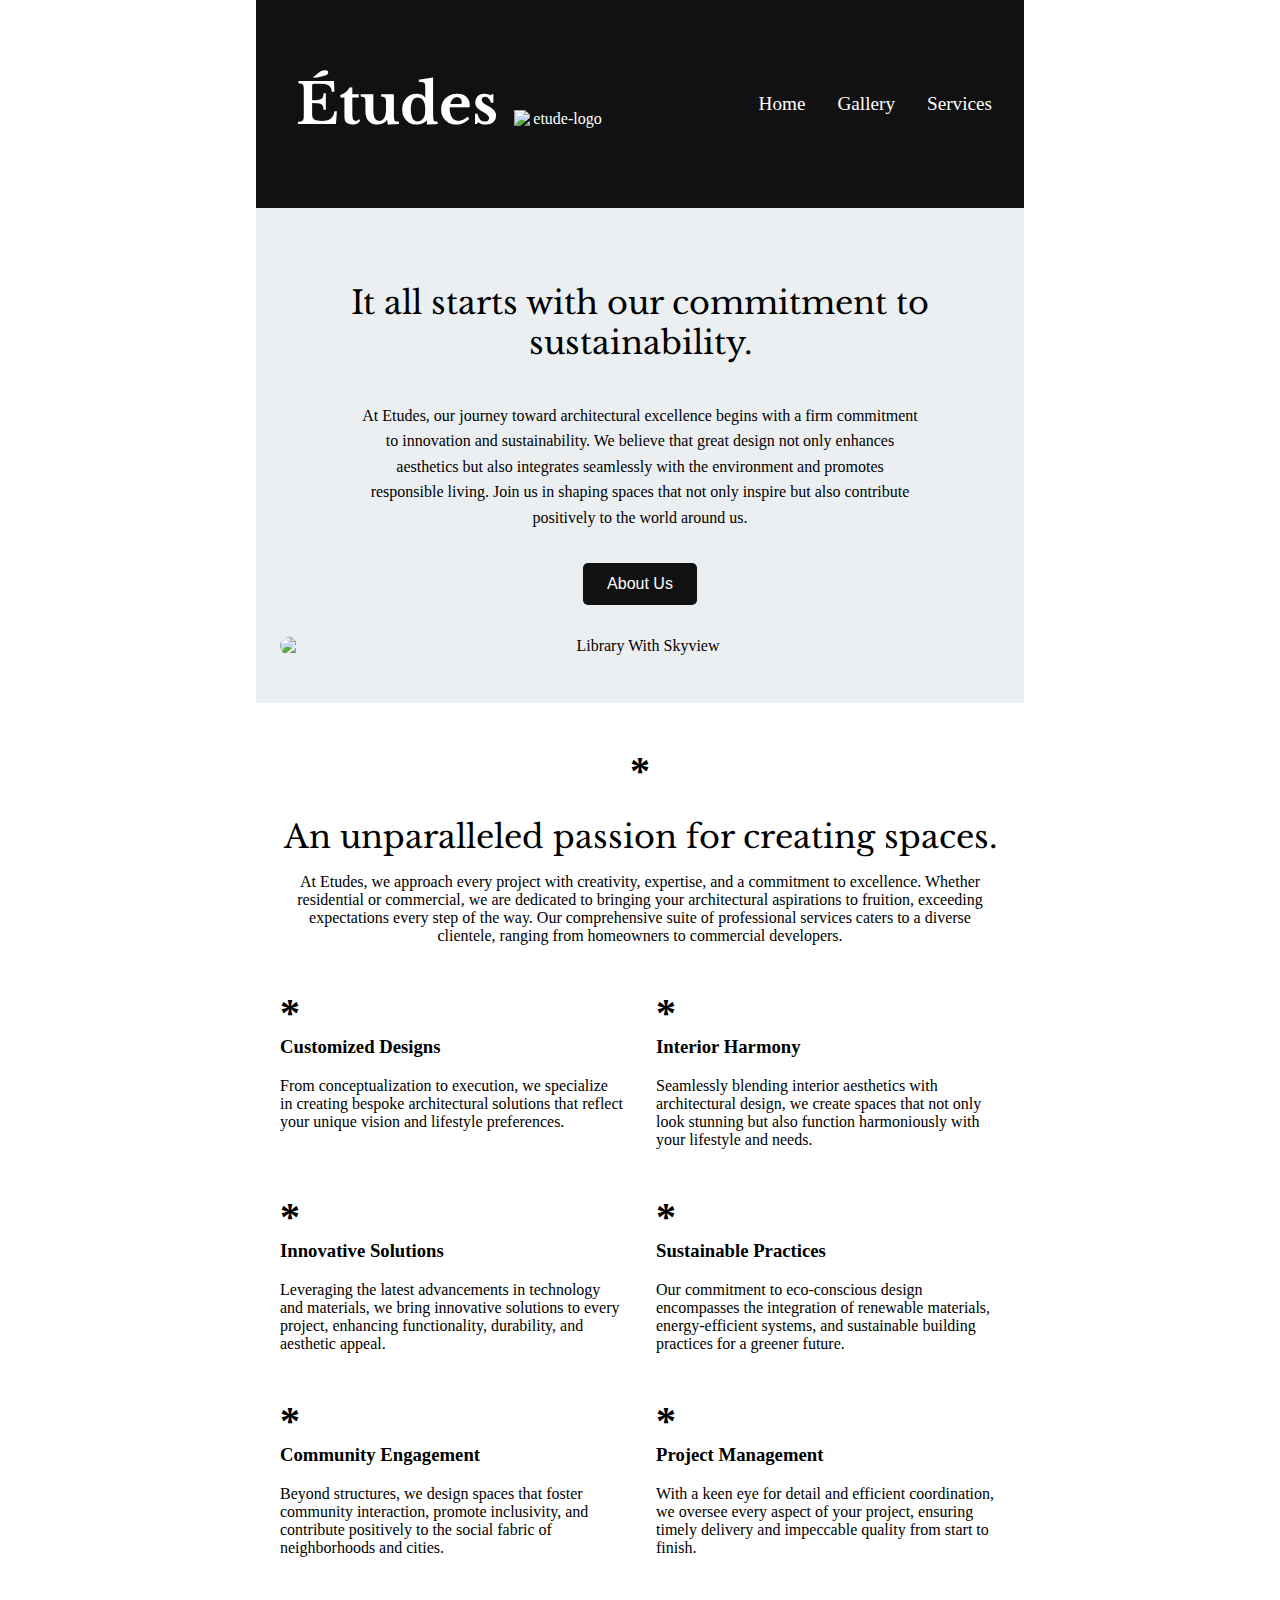
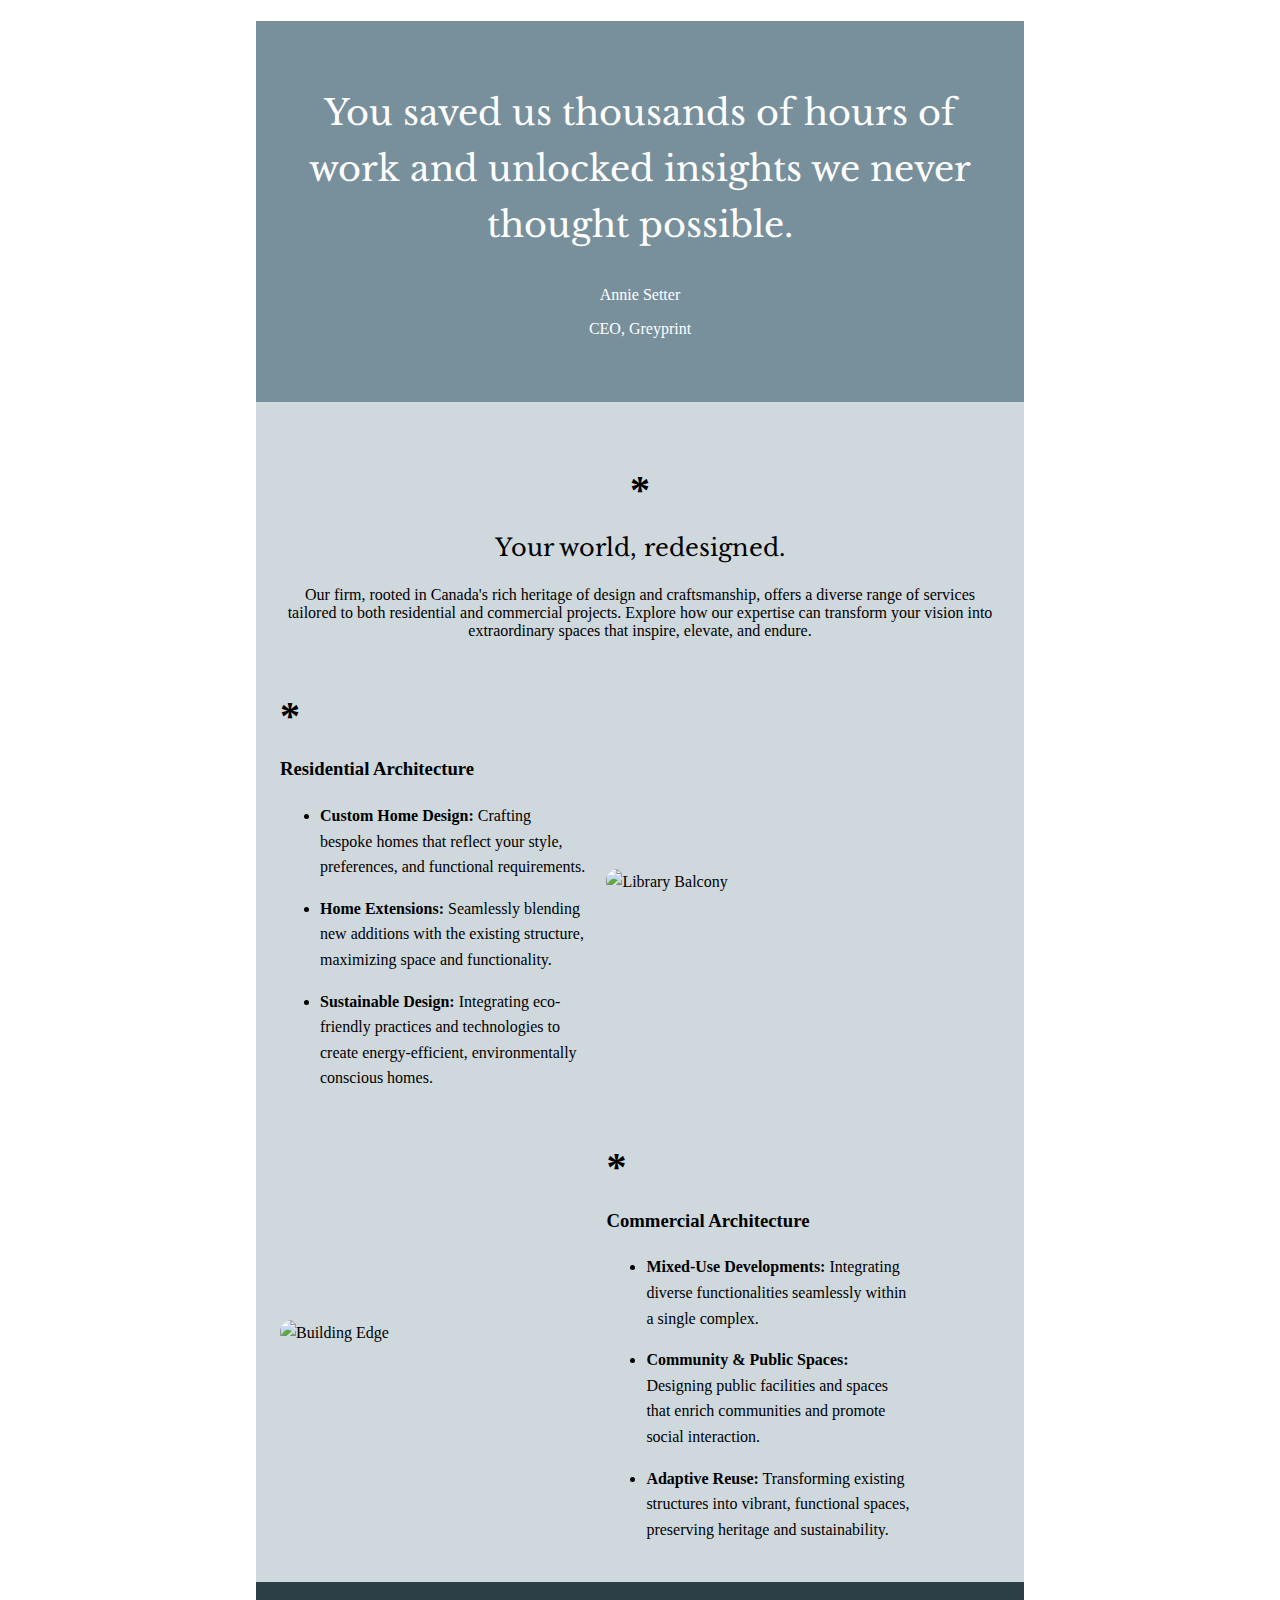
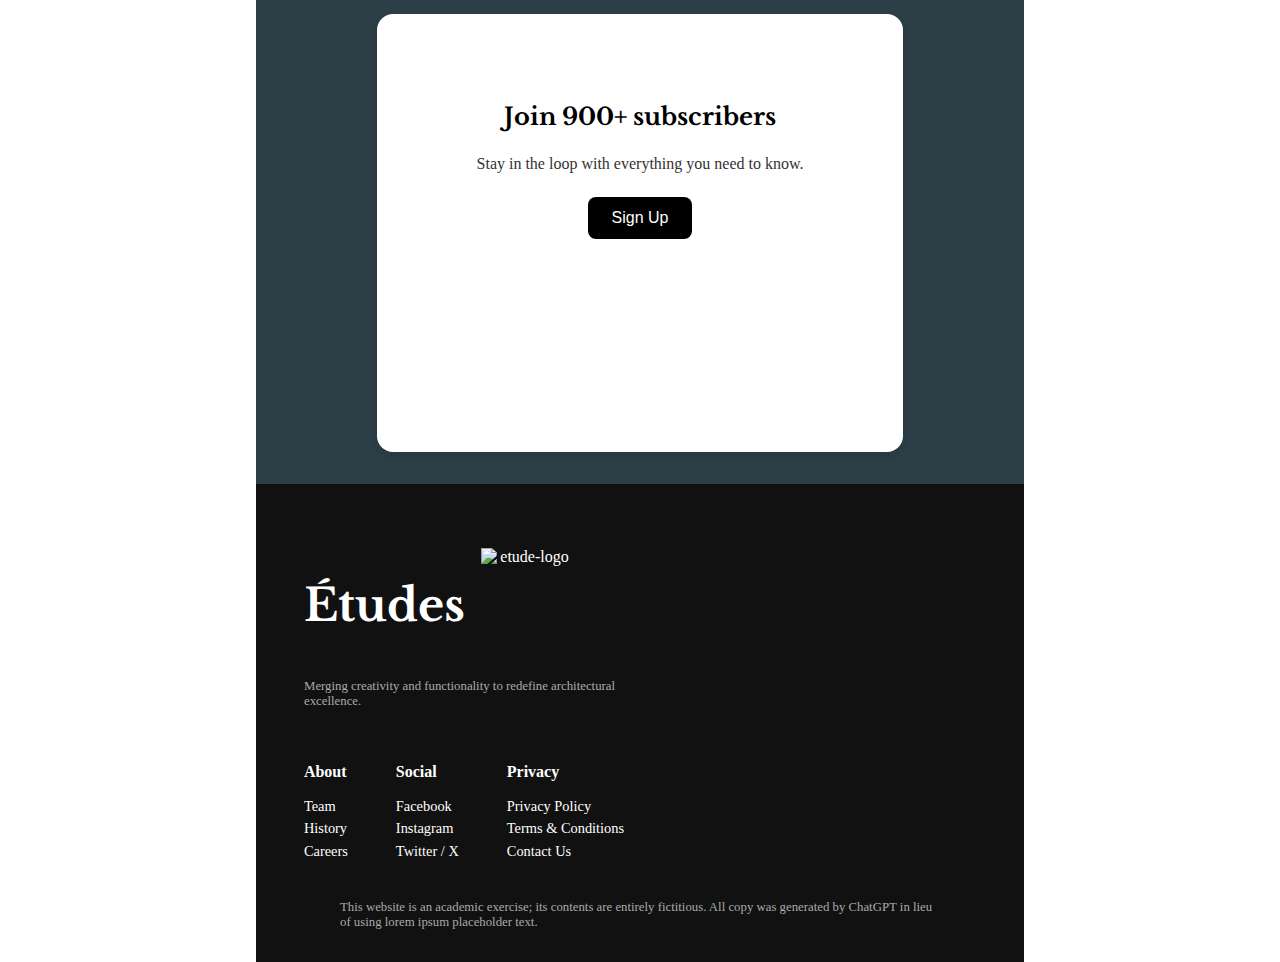
==== commit 4432cf52: "CSS: Step 24" ====
--- a/dmit-1530-assignment-1-start/index.html
+++ b/dmit-1530-assignment-1-start/index.html
@@ -48,7 +48,7 @@
 
             <button>About Us</button>
 
-            <img src="./img/vi.webp" alt="library-with-skyview" title="library-with-skyview">
+            <img src="./img/vi.webp" alt="Library With Skyview" title="Library With Skyview">
 
         </section>
 
@@ -114,45 +114,45 @@
             <h2>Your world, redesigned.</h2>
             <p>Our firm, rooted in Canada's rich heritage of design and craftsmanship, offers a diverse range of services tailored to both residential and  commercial projects. Explore how our expertise can transform your vision into extraordinary spaces that inspire, elevate, and endure.</p>
 
-            
-
-                <div class="first-third-section-div-container">
-
-                    <div>
-                        <p class="third-section-divider">*</p>
-                        <h3>Residential Architecture</h3>
-                        <ul>
-                            <li><span>Custom Home Design:</span> Crafting bespoke homes that reflect your style, preferences, and functional requirements.</li>
-                            <li><span>Home Extensions:</span> Seamlessly blending new additions with the existing structure, maximizing space and functionality.</li>
-                            <li><span>Sustainable Design:</span> Integrating eco-friendly practices and technologies to create energy-efficient, environmentally conscious homes.</li>
-                        </ul>
+                <section class="main-third-section-div-container">
+
+                    <div class="first-third-section-div-container">
+
+                        <div>
+                            <p class="third-section-divider">*</p>
+                            <h3>Residential Architecture</h3>
+                            <ul>
+                                <li><span>Custom Home Design:</span> Crafting bespoke homes that reflect your style, preferences, and functional requirements.</li>
+                                <li><span>Home Extensions:</span> Seamlessly blending new additions with the existing structure, maximizing space and functionality.</li>
+                                <li><span>Sustainable Design:</span> Integrating eco-friendly practices and technologies to create energy-efficient, environmentally conscious homes.</li>
+                            </ul>
+                        </div>
+
+                        <div>
+                            <img src="./img/iii.webp" alt="Library Balcony" title="Library Balcony">   
+                        </div>
+
                     </div>
-
-                    <div>
-                        <img src="./img/iii.webp" alt="library-balcony" title="library-balcony">   
+                    
+                    <div class="second-third-section-div-container">
+
+                        <div>
+                            <p class="third-section-divider">*</p>
+                            <h3>Commercial Architecture</h3>
+                            <ul>
+                                <li><span>Mixed-Use Developments:</span> Integrating diverse functionalities seamlessly within a single complex.</li>
+                                <li><span>Community & Public Spaces:</span> Designing public facilities and spaces that enrich communities and promote social interaction.</li>
+                                <li><span>Adaptive Reuse:</span> Transforming existing structures into vibrant, functional spaces, preserving heritage and sustainability.</li>
+                            </ul>
+                        </div>
+
+                        <div>
+                        <img src="./img/ii.webp" alt="Building Edge" title="Building Edge">
+                        </div>
+
                     </div>
 
-                </div>
-                
-                <div class="second-third-section-div-container">
-
-                    <div>
-                        <p class="third-section-divider">*</p>
-                        <h3>Commercial Architecture</h3>
-                        <ul>
-                            <li><span>Mixed-Use Developments:</span> Integrating diverse functionalities seamlessly within a single complex.</li>
-                            <li><span>Community & Public Spaces:</span> Designing public facilities and spaces that enrich communities and promote social interaction.</li>
-                            <li><span>Adaptive Reuse:</span> Transforming existing structures into vibrant, functional spaces, preserving heritage and sustainability.</li>
-                        </ul>
-                    </div>
-
-                    <div>
-                    <img src="./img/ii.webp" alt="building-edge" title="building-edge">
-                    </div>
-
-                </div>
-
-            
+                </section>
 
 
         </section>
@@ -219,7 +219,7 @@
             </section>
         
         </div>
-        
+
         <div class="last-footer-section">
             <p>This website is an academic exercise; its contents are entirely fictitious. All copy was generated by ChatGPT in lieu of using lorem ipsum placeholder text.</p>
         </div>
--- a/dmit-1530-assignment-1-start/css/styles.css
+++ b/dmit-1530-assignment-1-start/css/styles.css
@@ -512,24 +512,71 @@
 
     /* Update to Main-Third Section Styling */
 
-    /* .main-third-section{
-        flex-direction: row;
-        justify-content: space-around;
-        padding-left: 15rem;
-        padding-right: 15rem;
-    } */
-
-    /* .main-third-section div{
-        width: 50%;
-    }
-
-    .first-third-section-div-container{
+    .main-third-section {
+        padding: 5rem 10rem; 
+        max-width: 90rem;
+        margin: 0 auto;
+    }
+
+    .main-third-section-div-container {
+        display: flex;
+        justify-content: space-between;
+        align-items: flex-start;
+        gap: 4rem; 
+        width: 100%;
+    }
+
+    .first-third-section-div-container,
+    .second-third-section-div-container {
+        display: flex;
         flex-direction: column;
-    }
-
-    .second-third-section-div-container{
-        flex-direction: column;
-    } */
+        width: 48%; 
+    }
+
+    .first-third-section-div-container div:nth-child(1),
+    .second-third-section-div-container div:nth-child(1) {
+        width: 100%;
+    }
+
+    .first-third-section-div-container div:nth-child(2),
+    .second-third-section-div-container div:nth-child(2) {
+        width: 100%;
+    }
+
+    .first-third-section-div-container img,
+    .second-third-section-div-container img {
+        width: 100%;
+        max-width: 100%;
+        border-radius: 12px;
+    }
+
+    .first-third-section-div-container h3,
+    .second-third-section-div-container h3 {
+        font-size: 1.5rem;
+        font-weight: bold;
+    }
+
+    .first-third-section-div-container ul,
+    .second-third-section-div-container ul {
+        font-size: 1rem;
+        line-height: 1.6;
+    }
+
+    .third-section-divider {
+        text-align: center;
+        font-size: 2rem;
+        font-weight: bold;
+    }
+
+    .second-third-section-div-container div:nth-child(1) {
+        width: 48%;
+        order: 1; 
+    }
+
+    .second-third-section-div-container div:nth-child(2) {
+        width: 48%;
+        order: 2; 
+    }
 
 
     /* Update to Sign up Div Section Styling */
@@ -555,4 +602,81 @@
         padding-right: 10rem;
     }
 
+}
+
+
+
+/* -------------------------------------------------- */
+/* -----------CSS Styling for Art Gallery------------ */
+/* -------------------------------------------------- */
+
+/* First of Main Section Styling */
+
+.art-main-first-section{
+    display: flex;
+    flex-direction: column;
+    align-items: center;
+    justify-content: center;
+    text-align: left;
+    padding-left: 2rem;
+    padding-right: 2rem;
+    background-color: var(--blue-grey-50);
+}
+
+.art-main-first-section h2 {
+    font-size: 1.75rem;
+    font-family: "Libre Baskerville", serif;
+    font-weight: 300;
+    padding-top: 2.2rem;
+    text-align: center;
+}
+
+.art-main-first-section img{
+    width: 100%;
+    height: 13.56rem;
+    display: block;
+    margin: 0 auto 1rem auto;
+}
+
+.window-div img{
+    padding-top: .5rem;
+    padding-bottom: 1.2rem;
+}
+
+figure {
+    width: 100%;
+    text-align: left; 
+    margin: 0;
+    padding-top: 1.2rem;
+    padding-bottom: 1rem;
+}
+
+.landscape-div{
+    padding-bottom: 2rem;
+}
+
+/* Second of Main Section Styling */
+
+.art-main-second-section{
+    width: 95%;
+    font-size: 1.75rem;
+    font-family: "Libre Baskerville", serif;
+    text-align: center;
+    padding: 2rem;
+    margin: 0 auto;
+}
+
+/* Third of Main Section Styling */
+
+.art-main-third-section{
+    background-color: var(--blockquote-color);
+    color: var(--white);
+    font-weight: lighter;
+    padding: 2rem;
+    margin: 0 auto;
+    text-align: left;
+}
+
+.art-main-third-section h2{
+    font-family: "Libre Baskerville", serif;
 }